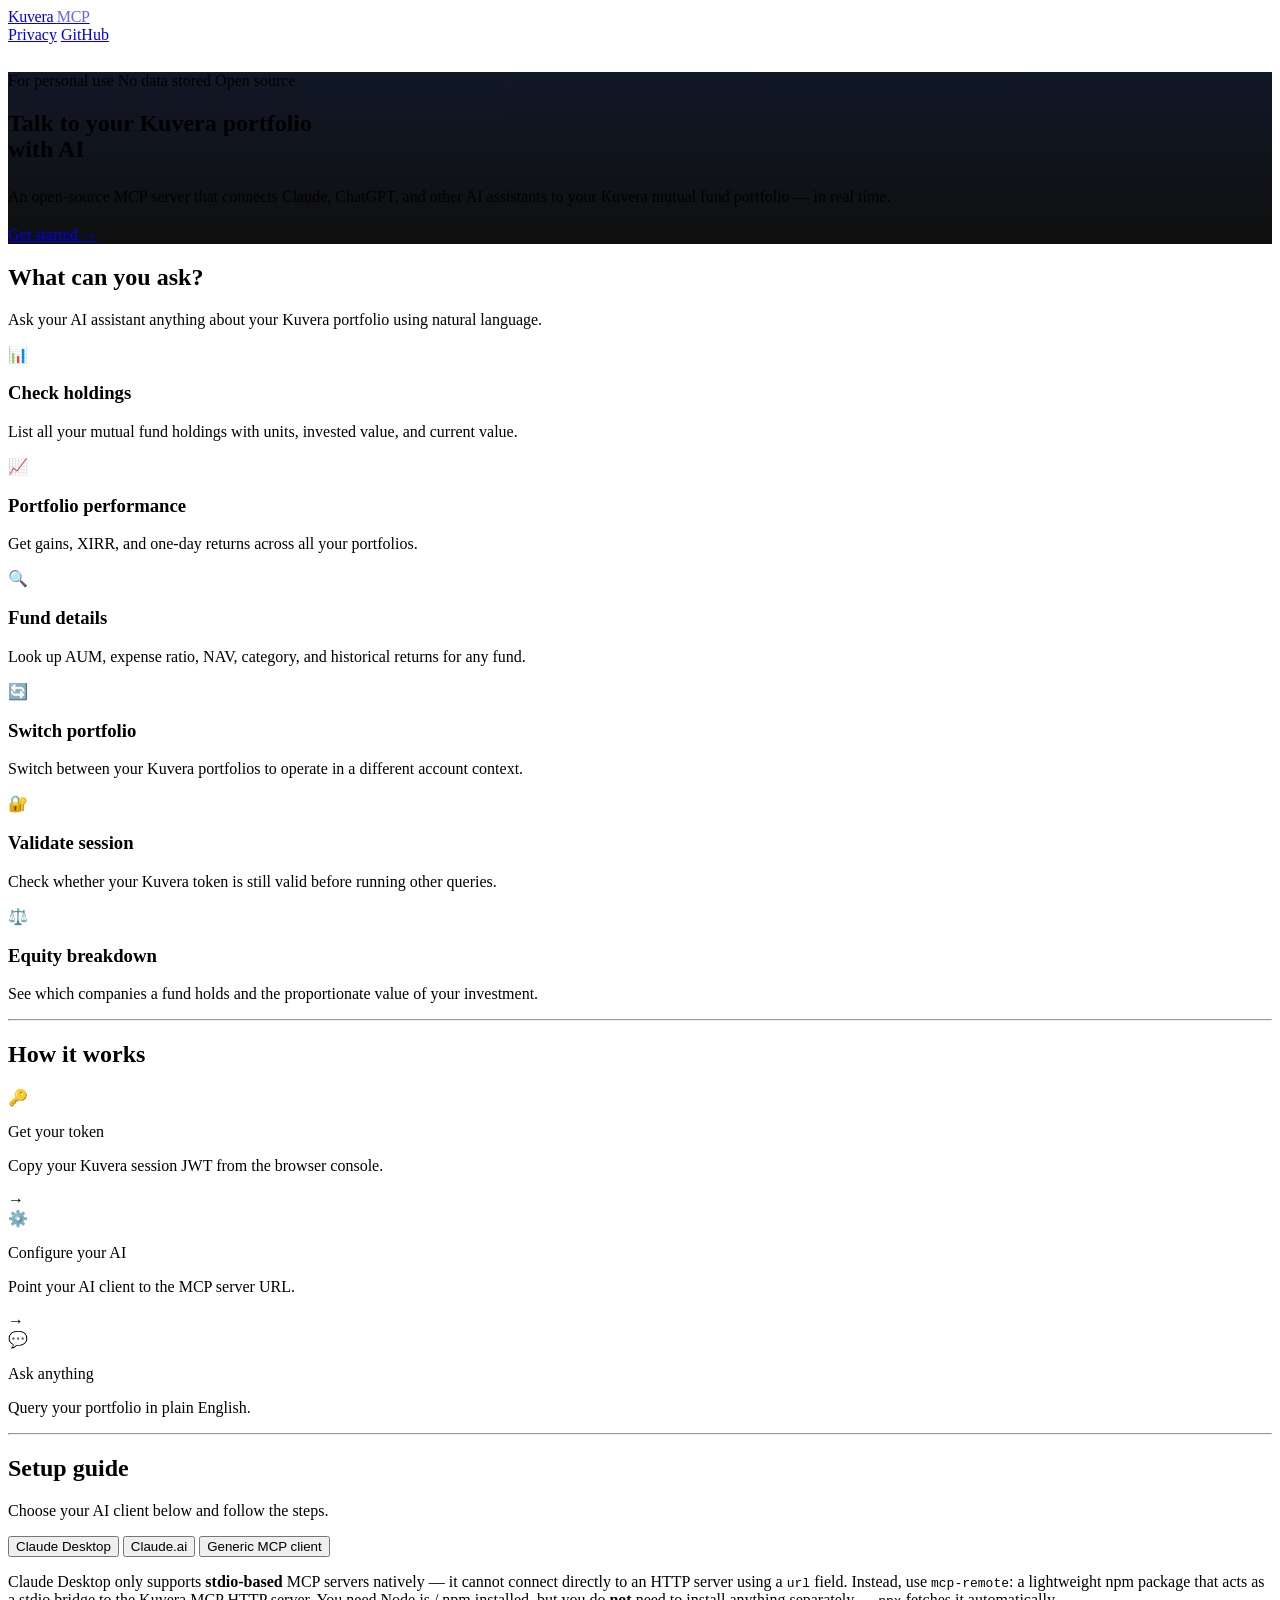
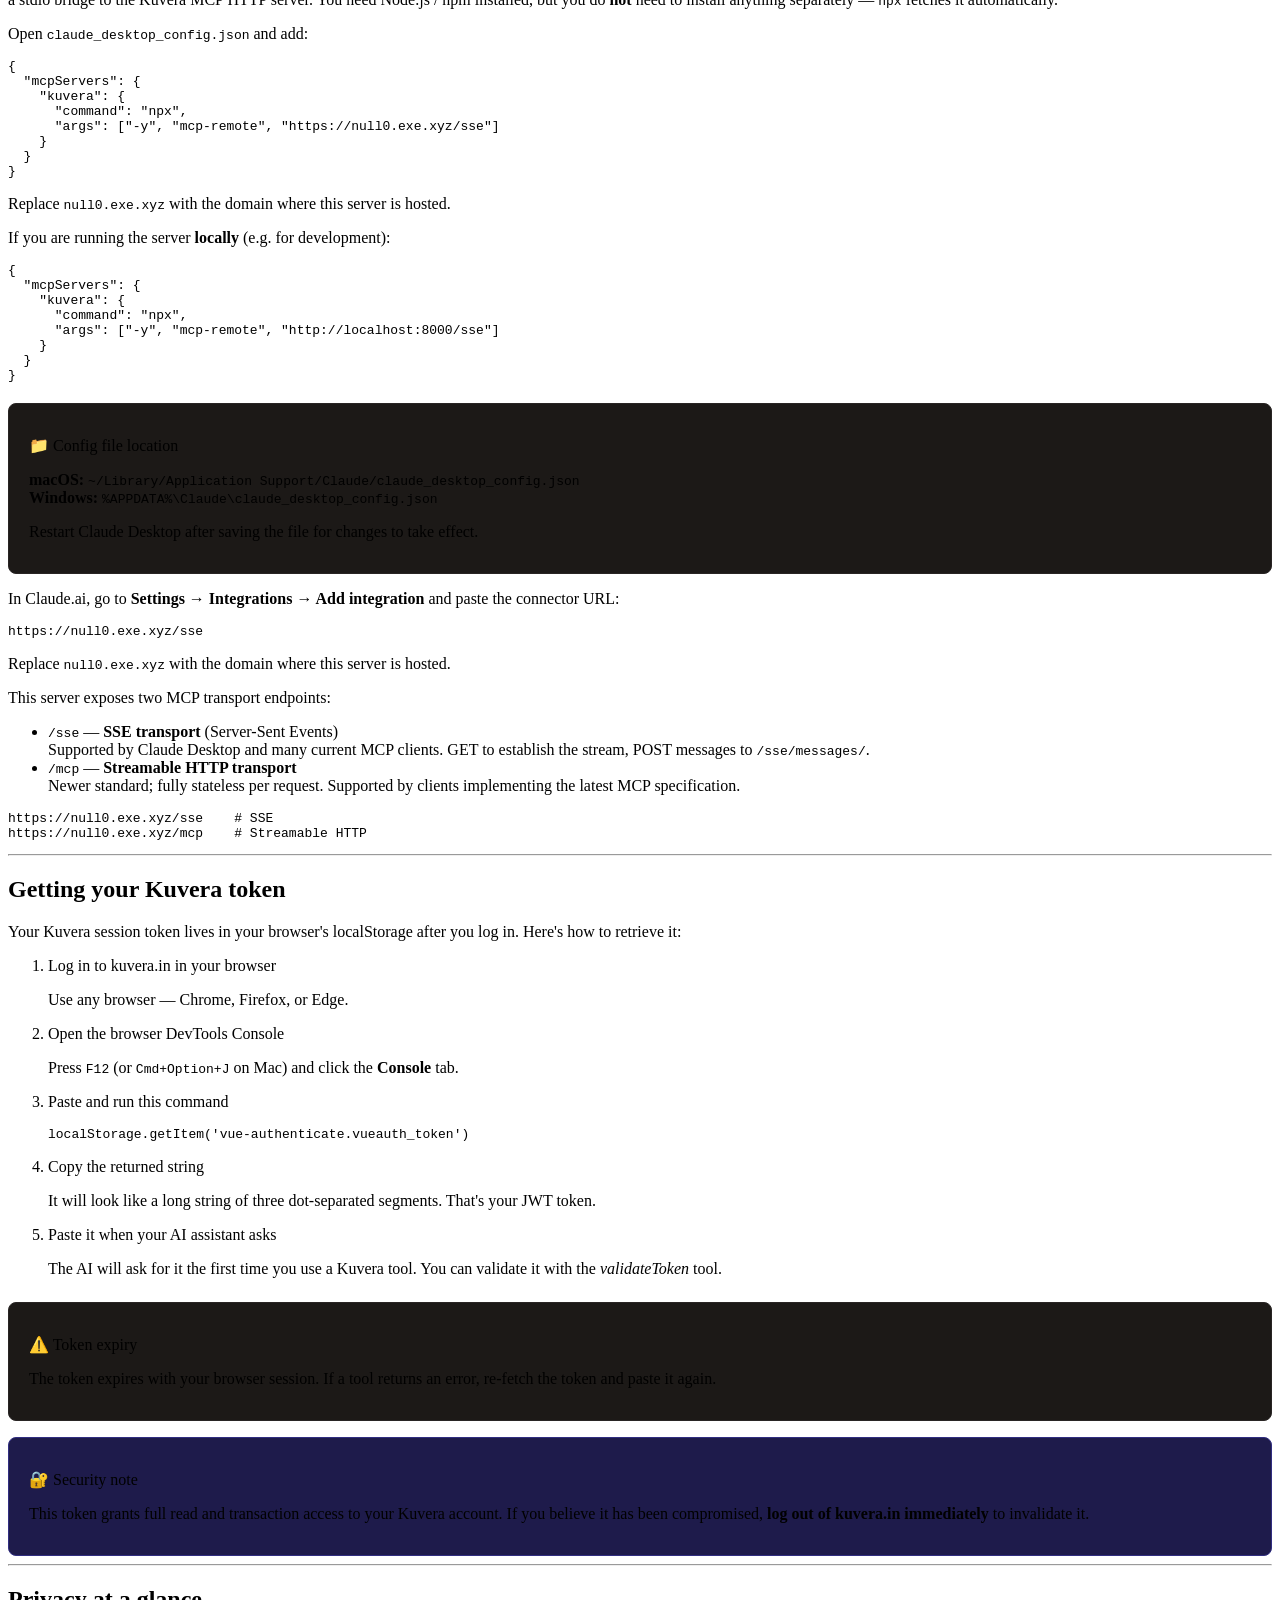
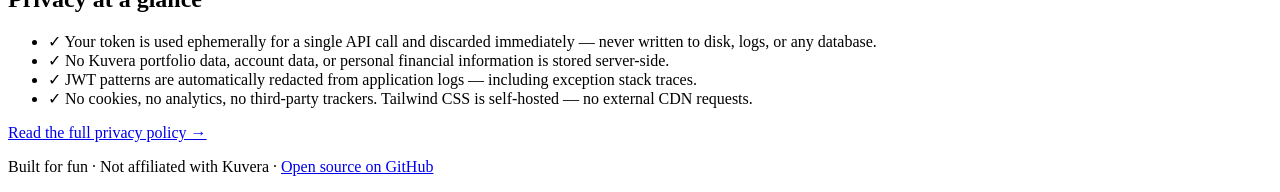
==== static/index.html @ f55a0477 "updated the placeholder github and domain" ====
<!DOCTYPE html>
<html lang="en">
<head>
  <meta charset="UTF-8" />
  <meta name="viewport" content="width=device-width, initial-scale=1.0" />
  <meta name="description" content="An open-source MCP server that connects Claude, ChatGPT, and other AI assistants to your Kuvera mutual fund portfolio in real time." />
  <title>Kuvera MCP — Talk to your portfolio with AI</title>
  <link rel="stylesheet" href="/assets/tailwind.min.css" />
  <link rel="stylesheet" href="/assets/style.css" />
</head>
<body>

<!-- =====================================================================
     Navigation
====================================================================== -->
<nav class="fixed top-0 left-0 right-0 z-50 border-b border-gray-800">
  <div class="max-w-7xl mx-auto px-4 sm:px-6 lg:px-8">
    <div class="flex items-center justify-between" style="height:4rem">
      <a href="/" class="font-bold text-xl text-white" style="letter-spacing:-0.02em">
        Kuvera <span style="color:#6366f1">MCP</span>
      </a>
      <div class="flex items-center space-x-6">
        <a href="/privacy" class="text-sm text-gray-400 hover:text-white transition-colors">Privacy</a>
        <a href="https://github.com/mayanks/null0" target="_blank" rel="noopener noreferrer"
           class="text-sm text-gray-400 hover:text-white transition-colors">GitHub</a>
      </div>
    </div>
  </div>
</nav>

<!-- =====================================================================
     Hero
====================================================================== -->
<section class="pt-20 pb-16 md:pt-28 md:pb-24" style="background:linear-gradient(180deg,#111827 0%,#0f0f0f 100%)">
  <div class="max-w-4xl mx-auto px-4 sm:px-6 lg:px-8 text-center">
    <div class="mb-6 flex flex-wrap justify-center gap-2">
      <span class="badge">For personal use</span>
      <span class="badge">No data stored</span>
      <span class="badge">Open source</span>
    </div>
    <h1 class="text-4xl md:text-5xl lg:text-6xl font-bold text-white mb-6" style="line-height:1.1">
      Talk to your Kuvera portfolio<br />with AI
    </h1>
    <p class="text-lg md:text-xl text-gray-400 mb-10 max-w-2xl mx-auto" style="line-height:1.7">
      An open-source MCP server that connects Claude, ChatGPT, and other AI assistants
      to your Kuvera mutual fund portfolio — in real time.
    </p>
    <a href="#setup" class="btn-primary">Get started →</a>
  </div>
</section>

<!-- =====================================================================
     What can you ask?
====================================================================== -->
<section id="tools" class="py-16 md:py-20">
  <div class="max-w-7xl mx-auto px-4 sm:px-6 lg:px-8">
    <h2 class="text-2xl md:text-3xl font-bold text-white text-center mb-4">What can you ask?</h2>
    <p class="text-gray-400 text-center mb-12 max-w-xl mx-auto">Ask your AI assistant anything about your Kuvera portfolio using natural language.</p>
    <div class="grid grid-cols-1 sm:grid-cols-2 lg:grid-cols-3 gap-6">

      <div class="card">
        <div class="text-3xl mb-3">📊</div>
        <h3 class="font-semibold text-white mb-2">Check holdings</h3>
        <p class="text-gray-400 text-sm">List all your mutual fund holdings with units, invested value, and current value.</p>
      </div>

      <div class="card">
        <div class="text-3xl mb-3">📈</div>
        <h3 class="font-semibold text-white mb-2">Portfolio performance</h3>
        <p class="text-gray-400 text-sm">Get gains, XIRR, and one-day returns across all your portfolios.</p>
      </div>

      <div class="card">
        <div class="text-3xl mb-3">🔍</div>
        <h3 class="font-semibold text-white mb-2">Fund details</h3>
        <p class="text-gray-400 text-sm">Look up AUM, expense ratio, NAV, category, and historical returns for any fund.</p>
      </div>

      <div class="card">
        <div class="text-3xl mb-3">🔄</div>
        <h3 class="font-semibold text-white mb-2">Switch portfolio</h3>
        <p class="text-gray-400 text-sm">Switch between your Kuvera portfolios to operate in a different account context.</p>
      </div>

      <div class="card">
        <div class="text-3xl mb-3">🔐</div>
        <h3 class="font-semibold text-white mb-2">Validate session</h3>
        <p class="text-gray-400 text-sm">Check whether your Kuvera token is still valid before running other queries.</p>
      </div>

      <div class="card">
        <div class="text-3xl mb-3">⚖️</div>
        <h3 class="font-semibold text-white mb-2">Equity breakdown</h3>
        <p class="text-gray-400 text-sm">See which companies a fund holds and the proportionate value of your investment.</p>
      </div>

    </div>
  </div>
</section>

<hr class="section-divider max-w-7xl mx-auto" />

<!-- =====================================================================
     How it works
====================================================================== -->
<section id="how-it-works" class="py-16 md:py-20">
  <div class="max-w-5xl mx-auto px-4 sm:px-6 lg:px-8">
    <h2 class="text-2xl md:text-3xl font-bold text-white text-center mb-12">How it works</h2>
    <div class="flex flex-col md:flex-row items-start md:items-center gap-4 md:gap-0">

      <div class="how-step">
        <div class="how-step-icon">🔑</div>
        <p class="font-semibold text-white mb-1">Get your token</p>
        <p class="text-gray-400 text-sm">Copy your Kuvera session JWT from the browser console.</p>
      </div>

      <div class="how-arrow hidden md:block">→</div>

      <div class="how-step">
        <div class="how-step-icon">⚙️</div>
        <p class="font-semibold text-white mb-1">Configure your AI</p>
        <p class="text-gray-400 text-sm">Point your AI client to the MCP server URL.</p>
      </div>

      <div class="how-arrow hidden md:block">→</div>

      <div class="how-step">
        <div class="how-step-icon">💬</div>
        <p class="font-semibold text-white mb-1">Ask anything</p>
        <p class="text-gray-400 text-sm">Query your portfolio in plain English.</p>
      </div>

    </div>
  </div>
</section>

<hr class="section-divider max-w-7xl mx-auto" />

<!-- =====================================================================
     Setup guide (tabbed)
====================================================================== -->
<section id="setup" class="py-16 md:py-20">
  <div class="max-w-3xl mx-auto px-4 sm:px-6 lg:px-8">
    <h2 class="text-2xl md:text-3xl font-bold text-white mb-4">Setup guide</h2>
    <p class="text-gray-400 mb-8">Choose your AI client below and follow the steps.</p>

    <!-- Tab buttons -->
    <div class="flex gap-1 flex-wrap" role="tablist" id="setup-tabs">
      <button class="tab-btn active" role="tab" aria-selected="true" data-tab="claude-desktop" onclick="switchTab(this,'claude-desktop')">Claude Desktop</button>
      <button class="tab-btn" role="tab" aria-selected="false" data-tab="claude-ai" onclick="switchTab(this,'claude-ai')">Claude.ai</button>
      <button class="tab-btn" role="tab" aria-selected="false" data-tab="generic" onclick="switchTab(this,'generic')">Generic MCP client</button>
    </div>

    <!-- Tab panels -->
    <div class="tab-panel-wrapper">

      <!-- Claude Desktop -->
      <div id="tab-claude-desktop" class="tab-content active">
        <p class="text-gray-300 mb-4">
          Claude Desktop only supports <strong>stdio-based</strong> MCP servers natively — it cannot connect directly to an HTTP server using a <code>url</code> field.
          Instead, use <code>mcp-remote</code>: a lightweight npm package that acts as a stdio bridge to the Kuvera MCP HTTP server.
          You need Node.js / npm installed, but you do <strong>not</strong> need to install anything separately — <code>npx</code> fetches it automatically.
        </p>

        <p class="text-gray-400 text-sm mb-2">Open <code>claude_desktop_config.json</code> and add:</p>
        <pre>{
  "mcpServers": {
    "kuvera": {
      "command": "npx",
      "args": ["-y", "mcp-remote", "https://null0.exe.xyz/sse"]
    }
  }
}</pre>
        <p class="text-gray-400 text-sm mt-3">Replace <code>null0.exe.xyz</code> with the domain where this server is hosted.</p>

        <p class="text-gray-400 text-sm mt-5 mb-2">If you are running the server <strong>locally</strong> (e.g. for development):</p>
        <pre>{
  "mcpServers": {
    "kuvera": {
      "command": "npx",
      "args": ["-y", "mcp-remote", "http://localhost:8000/sse"]
    }
  }
}</pre>

        <div style="background:#1c1917;border:1px solid #292524;border-radius:0.5rem;padding:1rem 1.25rem;margin-top:1.25rem">
          <p class="text-yellow-400 font-semibold text-sm mb-1">📁 Config file location</p>
          <p class="text-gray-400 text-sm">
            <strong class="text-gray-300">macOS:</strong> <code>~/Library/Application Support/Claude/claude_desktop_config.json</code><br />
            <strong class="text-gray-300">Windows:</strong> <code>%APPDATA%\Claude\claude_desktop_config.json</code>
          </p>
          <p class="text-gray-400 text-sm mt-2">Restart Claude Desktop after saving the file for changes to take effect.</p>
        </div>
      </div>

      <!-- Claude.ai -->
      <div id="tab-claude-ai" class="tab-content">
        <p class="text-gray-300 mb-4">In Claude.ai, go to <strong>Settings → Integrations → Add integration</strong> and paste the connector URL:</p>
        <pre>https://null0.exe.xyz/sse</pre>
        <p class="text-gray-400 text-sm mt-4">Replace <code>null0.exe.xyz</code> with the domain where this server is hosted.</p>
      </div>

      <!-- Generic -->
      <div id="tab-generic" class="tab-content">
        <p class="text-gray-300 mb-4">This server exposes two MCP transport endpoints:</p>
        <ul class="space-y-3 text-gray-300">
          <li>
            <code>/sse</code> — <strong>SSE transport</strong> (Server-Sent Events)<br />
            <span class="text-gray-400 text-sm">Supported by Claude Desktop and many current MCP clients. GET to establish the stream, POST messages to <code>/sse/messages/</code>.</span>
          </li>
          <li>
            <code>/mcp</code> — <strong>Streamable HTTP transport</strong><br />
            <span class="text-gray-400 text-sm">Newer standard; fully stateless per request. Supported by clients implementing the latest MCP specification.</span>
          </li>
        </ul>
        <pre class="mt-4">https://null0.exe.xyz/sse    # SSE
https://null0.exe.xyz/mcp    # Streamable HTTP</pre>
      </div>

    </div><!-- end tab-panel-wrapper -->
  </div>
</section>

<hr class="section-divider max-w-7xl mx-auto" />

<!-- =====================================================================
     Getting your Kuvera token
====================================================================== -->
<section id="token" class="py-16 md:py-20">
  <div class="max-w-3xl mx-auto px-4 sm:px-6 lg:px-8">
    <h2 class="text-2xl md:text-3xl font-bold text-white mb-4">Getting your Kuvera token</h2>
    <p class="text-gray-400 mb-8">Your Kuvera session token lives in your browser's localStorage after you log in. Here's how to retrieve it:</p>

    <ol class="steps-list">
      <li>
        <div>
          <p class="text-gray-200 font-medium">Log in to kuvera.in in your browser</p>
          <p class="text-gray-400 text-sm mt-1">Use any browser — Chrome, Firefox, or Edge.</p>
        </div>
      </li>
      <li>
        <div>
          <p class="text-gray-200 font-medium">Open the browser DevTools Console</p>
          <p class="text-gray-400 text-sm mt-1">Press <code>F12</code> (or <code>Cmd+Option+J</code> on Mac) and click the <strong>Console</strong> tab.</p>
        </div>
      </li>
      <li>
        <div>
          <p class="text-gray-200 font-medium">Paste and run this command</p>
          <pre class="mt-2">localStorage.getItem('vue-authenticate.vueauth_token')</pre>
        </div>
      </li>
      <li>
        <div>
          <p class="text-gray-200 font-medium">Copy the returned string</p>
          <p class="text-gray-400 text-sm mt-1">It will look like a long string of three dot-separated segments. That's your JWT token.</p>
        </div>
      </li>
      <li>
        <div>
          <p class="text-gray-200 font-medium">Paste it when your AI assistant asks</p>
          <p class="text-gray-400 text-sm mt-1">The AI will ask for it the first time you use a Kuvera tool. You can validate it with the <em>validateToken</em> tool.</p>
        </div>
      </li>
    </ol>

    <div style="background:#1c1917;border:1px solid #292524;border-radius:0.5rem;padding:1rem 1.25rem;margin-top:1.5rem">
      <p class="text-yellow-400 font-semibold text-sm mb-1">⚠️ Token expiry</p>
      <p class="text-gray-400 text-sm">The token expires with your browser session. If a tool returns an error, re-fetch the token and paste it again.</p>
    </div>

    <div style="background:#1e1b4b;border:1px solid #312e81;border-radius:0.5rem;padding:1rem 1.25rem;margin-top:1rem">
      <p class="text-indigo-300 font-semibold text-sm mb-1">🔐 Security note</p>
      <p class="text-gray-400 text-sm">This token grants full read and transaction access to your Kuvera account. If you believe it has been compromised, <strong class="text-gray-300">log out of kuvera.in immediately</strong> to invalidate it.</p>
    </div>
  </div>
</section>

<hr class="section-divider max-w-7xl mx-auto" />

<!-- =====================================================================
     Privacy at a glance
====================================================================== -->
<section id="privacy" class="py-16 md:py-20">
  <div class="max-w-3xl mx-auto px-4 sm:px-6 lg:px-8">
    <h2 class="text-2xl md:text-3xl font-bold text-white mb-4">Privacy at a glance</h2>
    <ul class="space-y-4 mb-8">
      <li class="flex items-start gap-3">
        <span class="text-green-400 text-lg mt-0.5">✓</span>
        <span class="text-gray-300">Your token is used ephemerally for a single API call and discarded immediately — never written to disk, logs, or any database.</span>
      </li>
      <li class="flex items-start gap-3">
        <span class="text-green-400 text-lg mt-0.5">✓</span>
        <span class="text-gray-300">No Kuvera portfolio data, account data, or personal financial information is stored server-side.</span>
      </li>
      <li class="flex items-start gap-3">
        <span class="text-green-400 text-lg mt-0.5">✓</span>
        <span class="text-gray-300">JWT patterns are automatically redacted from application logs — including exception stack traces.</span>
      </li>
      <li class="flex items-start gap-3">
        <span class="text-green-400 text-lg mt-0.5">✓</span>
        <span class="text-gray-300">No cookies, no analytics, no third-party trackers. Tailwind CSS is self-hosted — no external CDN requests.</span>
      </li>
    </ul>
    <a href="/privacy" class="text-indigo-400 hover:text-indigo-300 transition-colors text-sm font-medium">Read the full privacy policy →</a>
  </div>
</section>

<!-- =====================================================================
     Footer
====================================================================== -->
<footer class="py-8">
  <div class="max-w-7xl mx-auto px-4 sm:px-6 lg:px-8 text-center text-sm">
    <p>Built for fun · Not affiliated with Kuvera · <a href="https://github.com/mayanks/null0" target="_blank" rel="noopener noreferrer" class="text-indigo-400 hover:text-indigo-300 transition-colors">Open source on GitHub</a></p>
  </div>
</footer>

<!-- =====================================================================
     Tab switching (vanilla JS — no external scripts)
====================================================================== -->
<script>
function switchTab(btn, tabId) {
  var tabs = document.querySelectorAll('#setup-tabs .tab-btn');
  tabs.forEach(function(t) {
    t.classList.remove('active');
    t.setAttribute('aria-selected', 'false');
  });
  btn.classList.add('active');
  btn.setAttribute('aria-selected', 'true');

  var panels = document.querySelectorAll('.tab-content');
  panels.forEach(function(p) { p.classList.remove('active'); });
  var target = document.getElementById('tab-' + tabId);
  if (target) target.classList.add('active');
}
</script>

</body>
</html>
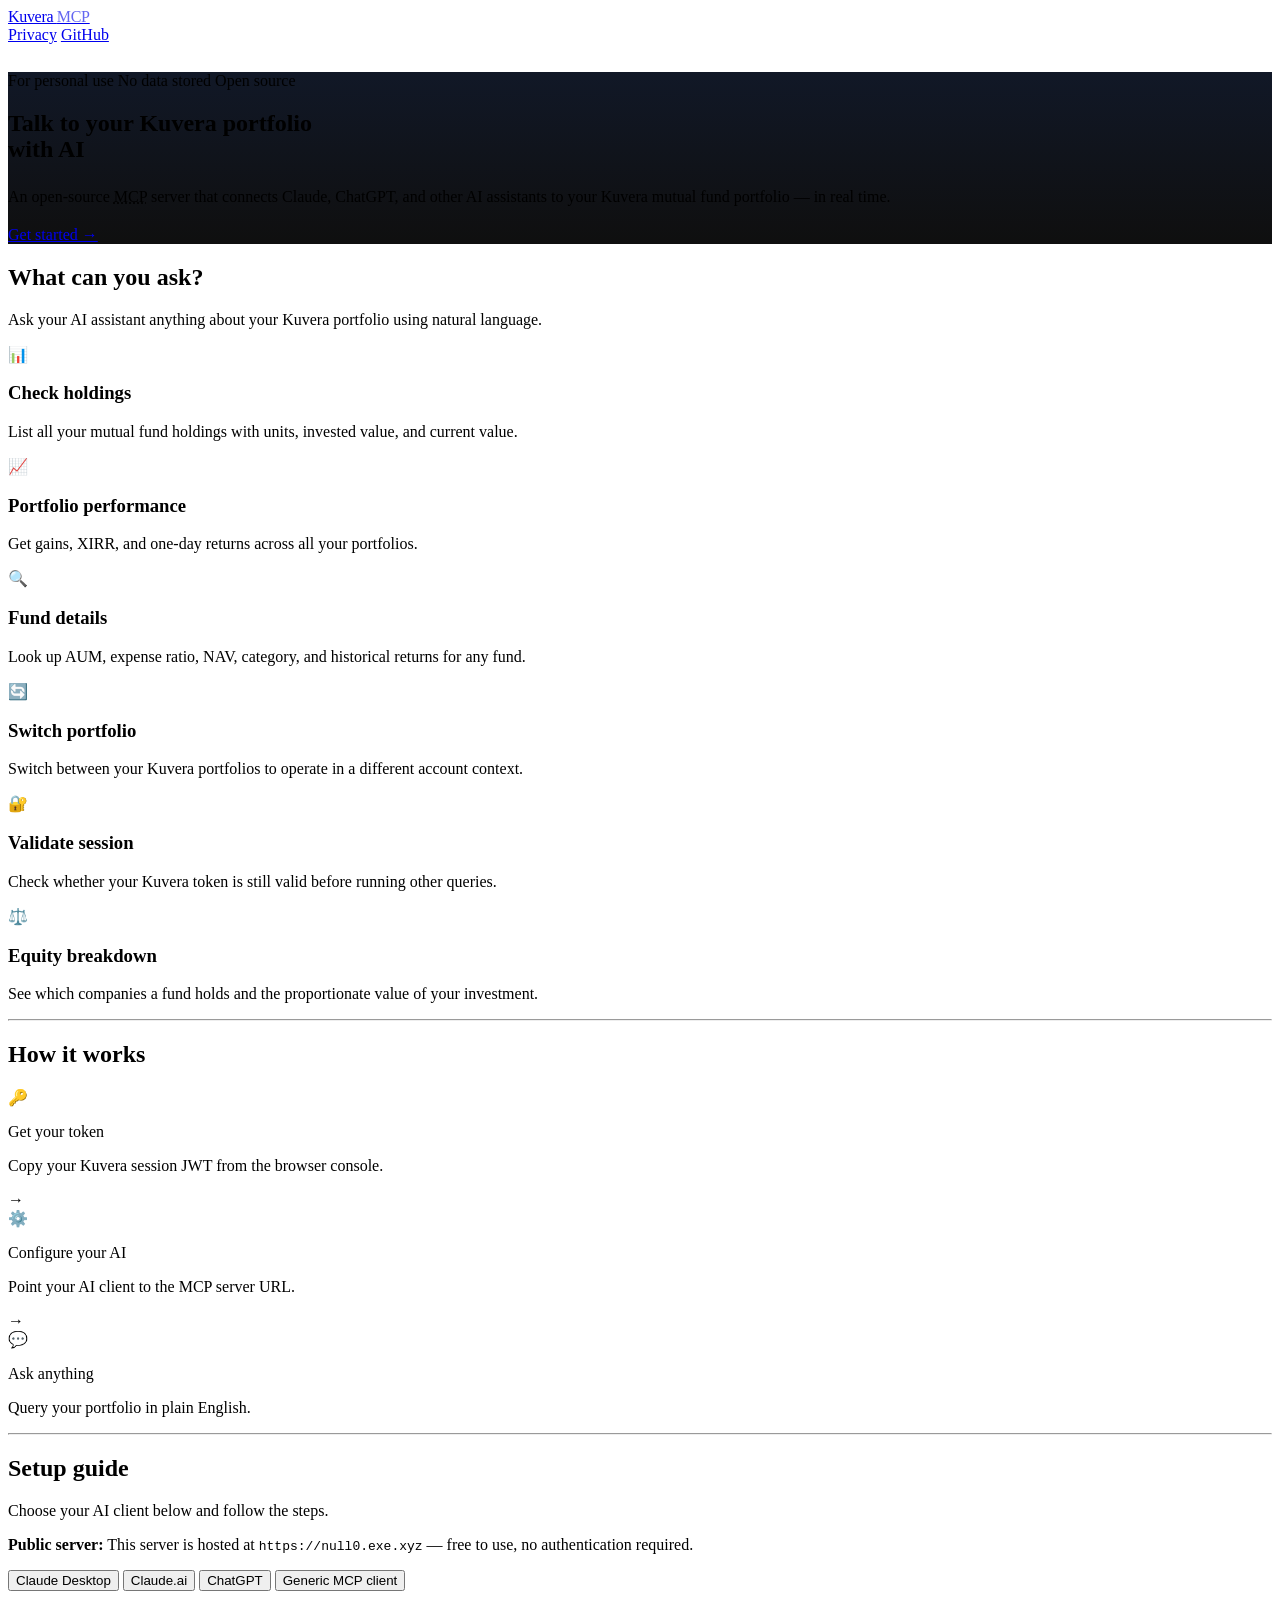
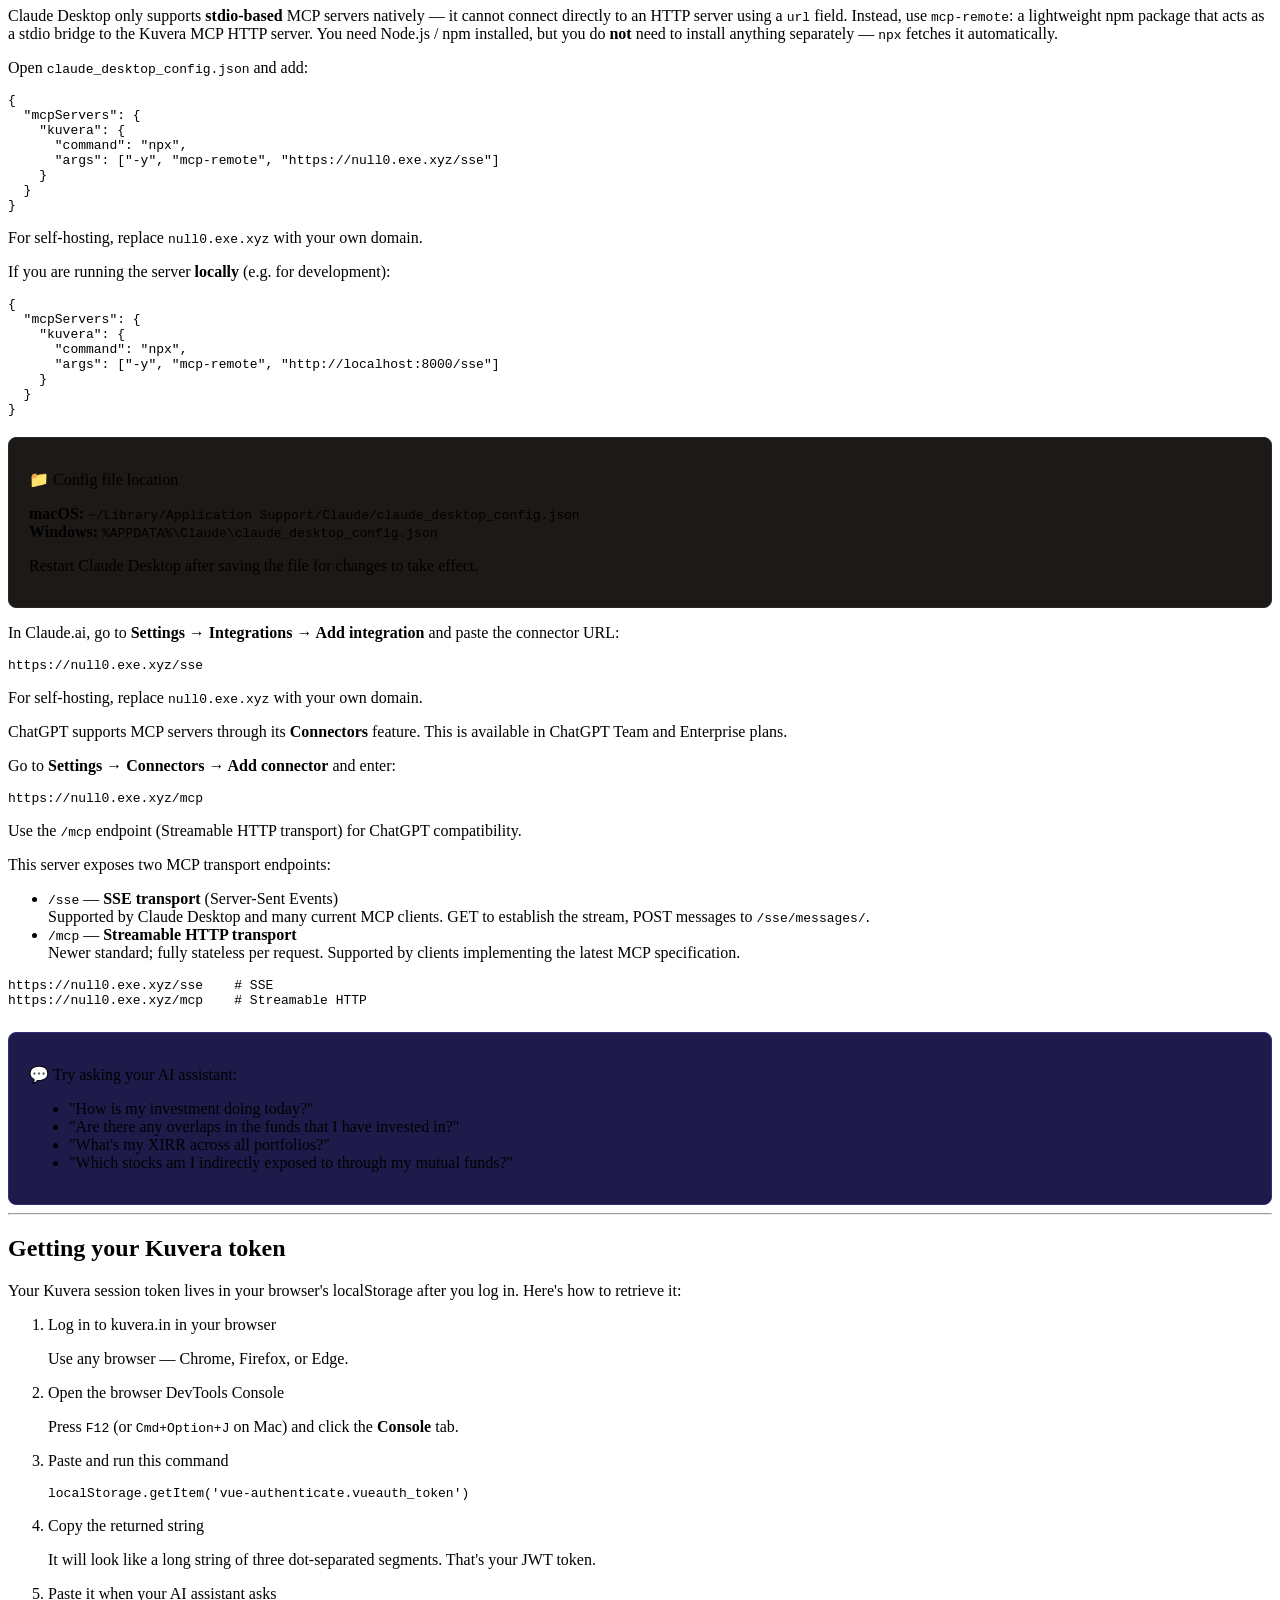
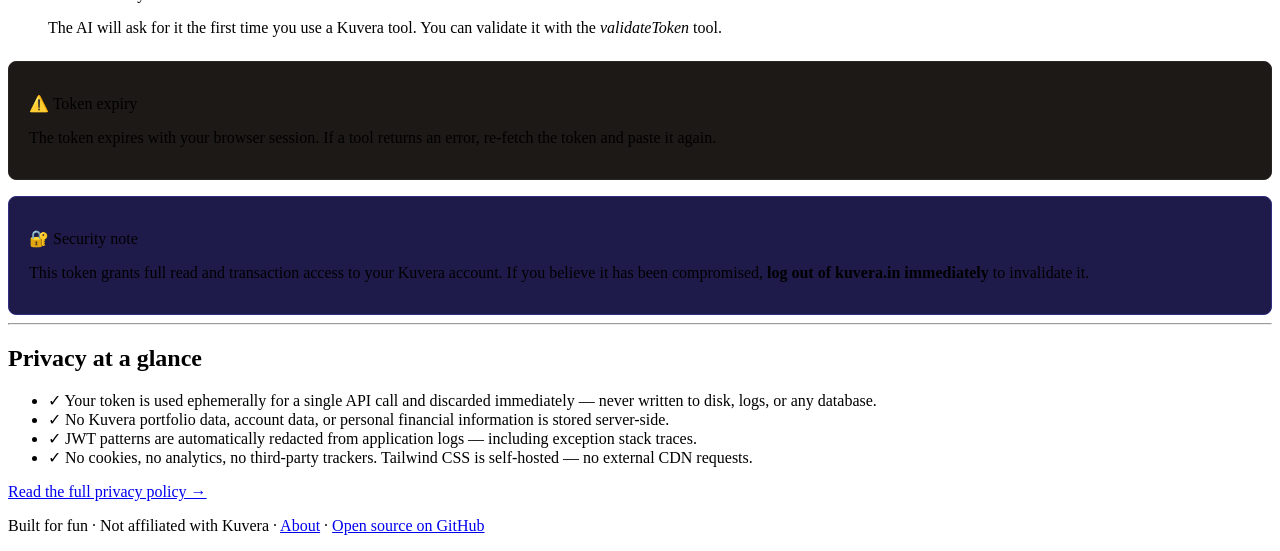
==== commit 595c2b7c: "Improve landing page UX and add About page - Add MCP explanation with tooltip in hero section - Add " ====
--- a/static/index.html
+++ b/static/index.html
@@ -31,7 +31,7 @@
 <!-- =====================================================================
      Hero
 ====================================================================== -->
-<section class="pt-20 pb-16 md:pt-28 md:pb-24" style="background:linear-gradient(180deg,#111827 0%,#0f0f0f 100%)">
+<section class="mt-16 pt-4 pb-16 md:pt-12 md:pb-24" style="background:linear-gradient(180deg,#111827 0%,#0f0f0f 100%)">
   <div class="max-w-4xl mx-auto px-4 sm:px-6 lg:px-8 text-center">
     <div class="mb-6 flex flex-wrap justify-center gap-2">
       <span class="badge">For personal use</span>
@@ -42,7 +42,7 @@
       Talk to your Kuvera portfolio<br />with AI
     </h1>
     <p class="text-lg md:text-xl text-gray-400 mb-10 max-w-2xl mx-auto" style="line-height:1.7">
-      An open-source MCP server that connects Claude, ChatGPT, and other AI assistants
+      An open-source <abbr title="Model Context Protocol — a standard way for AI assistants to connect to external tools and data sources" class="cursor-help border-b border-dotted border-gray-500">MCP</abbr> server that connects Claude, ChatGPT, and other AI assistants
       to your Kuvera mutual fund portfolio — in real time.
     </p>
     <a href="#setup" class="btn-primary">Get started →</a>
@@ -144,11 +144,16 @@
     <h2 class="text-2xl md:text-3xl font-bold text-white mb-4">Setup guide</h2>
     <p class="text-gray-400 mb-8">Choose your AI client below and follow the steps.</p>
 
+    <p class="text-gray-400 text-sm mb-6">
+      <strong class="text-gray-300">Public server:</strong> This server is hosted at <code>https://null0.exe.xyz</code> — free to use, no authentication required.
+    </p>
+
     <!-- Tab buttons -->
     <div class="flex gap-1 flex-wrap" role="tablist" id="setup-tabs">
-      <button class="tab-btn active" role="tab" aria-selected="true" data-tab="claude-desktop" onclick="switchTab(this,'claude-desktop')">Claude Desktop</button>
-      <button class="tab-btn" role="tab" aria-selected="false" data-tab="claude-ai" onclick="switchTab(this,'claude-ai')">Claude.ai</button>
-      <button class="tab-btn" role="tab" aria-selected="false" data-tab="generic" onclick="switchTab(this,'generic')">Generic MCP client</button>
+      <button class="tab-btn active" role="tab" aria-selected="true" data-tab="claude-desktop">Claude Desktop</button>
+      <button class="tab-btn" role="tab" aria-selected="false" data-tab="claude-ai">Claude.ai</button>
+      <button class="tab-btn" role="tab" aria-selected="false" data-tab="chatgpt">ChatGPT</button>
+      <button class="tab-btn" role="tab" aria-selected="false" data-tab="generic">Generic MCP client</button>
     </div>
 
     <!-- Tab panels -->
@@ -171,7 +176,7 @@
     }
   }
 }</pre>
-        <p class="text-gray-400 text-sm mt-3">Replace <code>null0.exe.xyz</code> with the domain where this server is hosted.</p>
+        <p class="text-gray-400 text-sm mt-3">For self-hosting, replace <code>null0.exe.xyz</code> with your own domain.</p>
 
         <p class="text-gray-400 text-sm mt-5 mb-2">If you are running the server <strong>locally</strong> (e.g. for development):</p>
         <pre>{
@@ -197,7 +202,17 @@
       <div id="tab-claude-ai" class="tab-content">
         <p class="text-gray-300 mb-4">In Claude.ai, go to <strong>Settings → Integrations → Add integration</strong> and paste the connector URL:</p>
         <pre>https://null0.exe.xyz/sse</pre>
-        <p class="text-gray-400 text-sm mt-4">Replace <code>null0.exe.xyz</code> with the domain where this server is hosted.</p>
+        <p class="text-gray-400 text-sm mt-4">For self-hosting, replace <code>null0.exe.xyz</code> with your own domain.</p>
+      </div>
+
+      <!-- ChatGPT -->
+      <div id="tab-chatgpt" class="tab-content">
+        <p class="text-gray-300 mb-4">
+          ChatGPT supports MCP servers through its <strong>Connectors</strong> feature. This is available in ChatGPT Team and Enterprise plans.
+        </p>
+        <p class="text-gray-300 mb-4">Go to <strong>Settings → Connectors → Add connector</strong> and enter:</p>
+        <pre>https://null0.exe.xyz/mcp</pre>
+        <p class="text-gray-400 text-sm mt-4">Use the <code>/mcp</code> endpoint (Streamable HTTP transport) for ChatGPT compatibility.</p>
       </div>
 
       <!-- Generic -->
@@ -218,6 +233,16 @@
       </div>
 
     </div><!-- end tab-panel-wrapper -->
+
+    <div style="background:#1e1b4b;border:1px solid #312e81;border-radius:0.5rem;padding:1rem 1.25rem;margin-top:1.5rem">
+      <p class="text-indigo-300 font-semibold text-sm mb-2">💬 Try asking your AI assistant:</p>
+      <ul class="text-gray-300 text-sm space-y-1">
+        <li>"How is my investment doing today?"</li>
+        <li>"Are there any overlaps in the funds that I have invested in?"</li>
+        <li>"What's my XIRR across all portfolios?"</li>
+        <li>"Which stocks am I indirectly exposed to through my mutual funds?"</li>
+      </ul>
+    </div>
   </div>
 </section>
 
@@ -311,29 +336,14 @@
 ====================================================================== -->
 <footer class="py-8">
   <div class="max-w-7xl mx-auto px-4 sm:px-6 lg:px-8 text-center text-sm">
-    <p>Built for fun · Not affiliated with Kuvera · <a href="https://github.com/mayanks/null0" target="_blank" rel="noopener noreferrer" class="text-indigo-400 hover:text-indigo-300 transition-colors">Open source on GitHub</a></p>
+    <p>Built for fun · Not affiliated with Kuvera · <a href="/about" class="text-indigo-400 hover:text-indigo-300 transition-colors">About</a> · <a href="https://github.com/mayanks/null0" target="_blank" rel="noopener noreferrer" class="text-indigo-400 hover:text-indigo-300 transition-colors">Open source on GitHub</a></p>
   </div>
 </footer>
 
 <!-- =====================================================================
      Tab switching (vanilla JS — no external scripts)
 ====================================================================== -->
-<script>
-function switchTab(btn, tabId) {
-  var tabs = document.querySelectorAll('#setup-tabs .tab-btn');
-  tabs.forEach(function(t) {
-    t.classList.remove('active');
-    t.setAttribute('aria-selected', 'false');
-  });
-  btn.classList.add('active');
-  btn.setAttribute('aria-selected', 'true');
-
-  var panels = document.querySelectorAll('.tab-content');
-  panels.forEach(function(p) { p.classList.remove('active'); });
-  var target = document.getElementById('tab-' + tabId);
-  if (target) target.classList.add('active');
-}
-</script>
+<script src="/assets/app.js"></script>
 
 </body>
 </html>
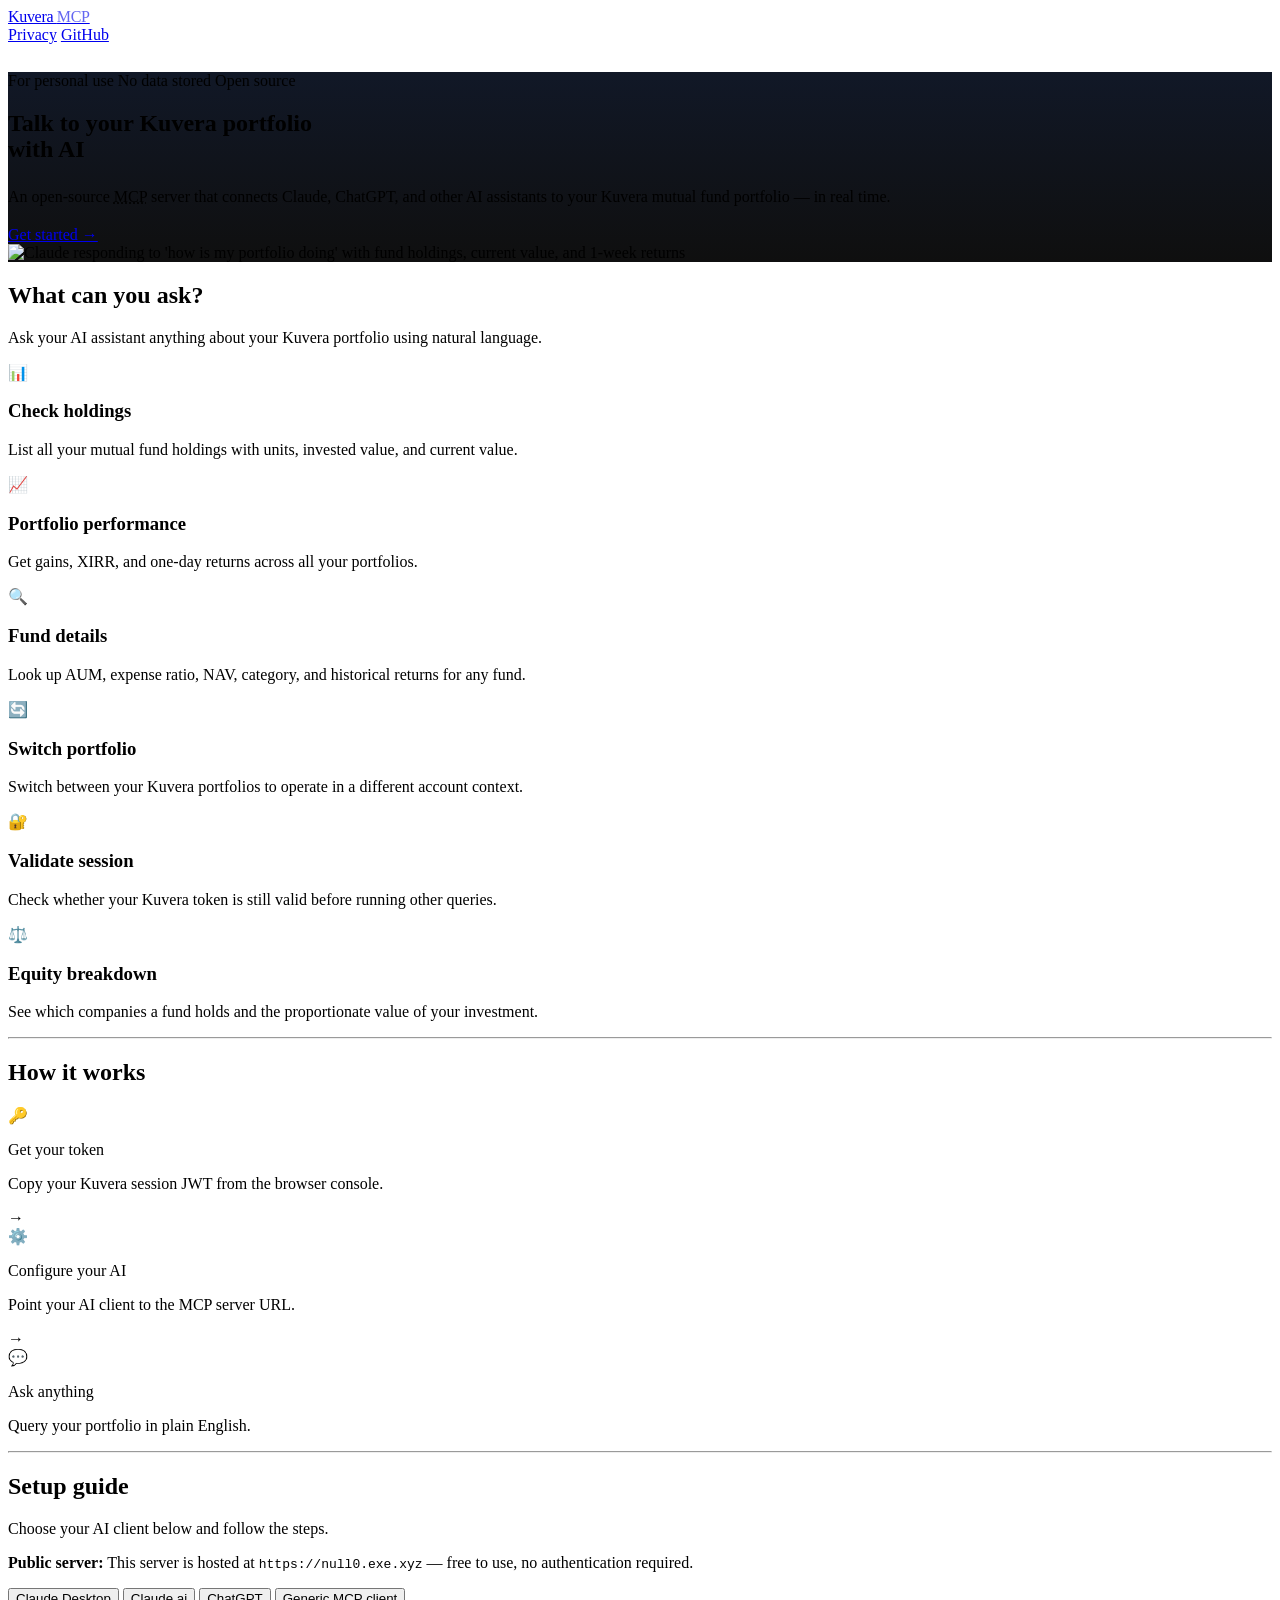
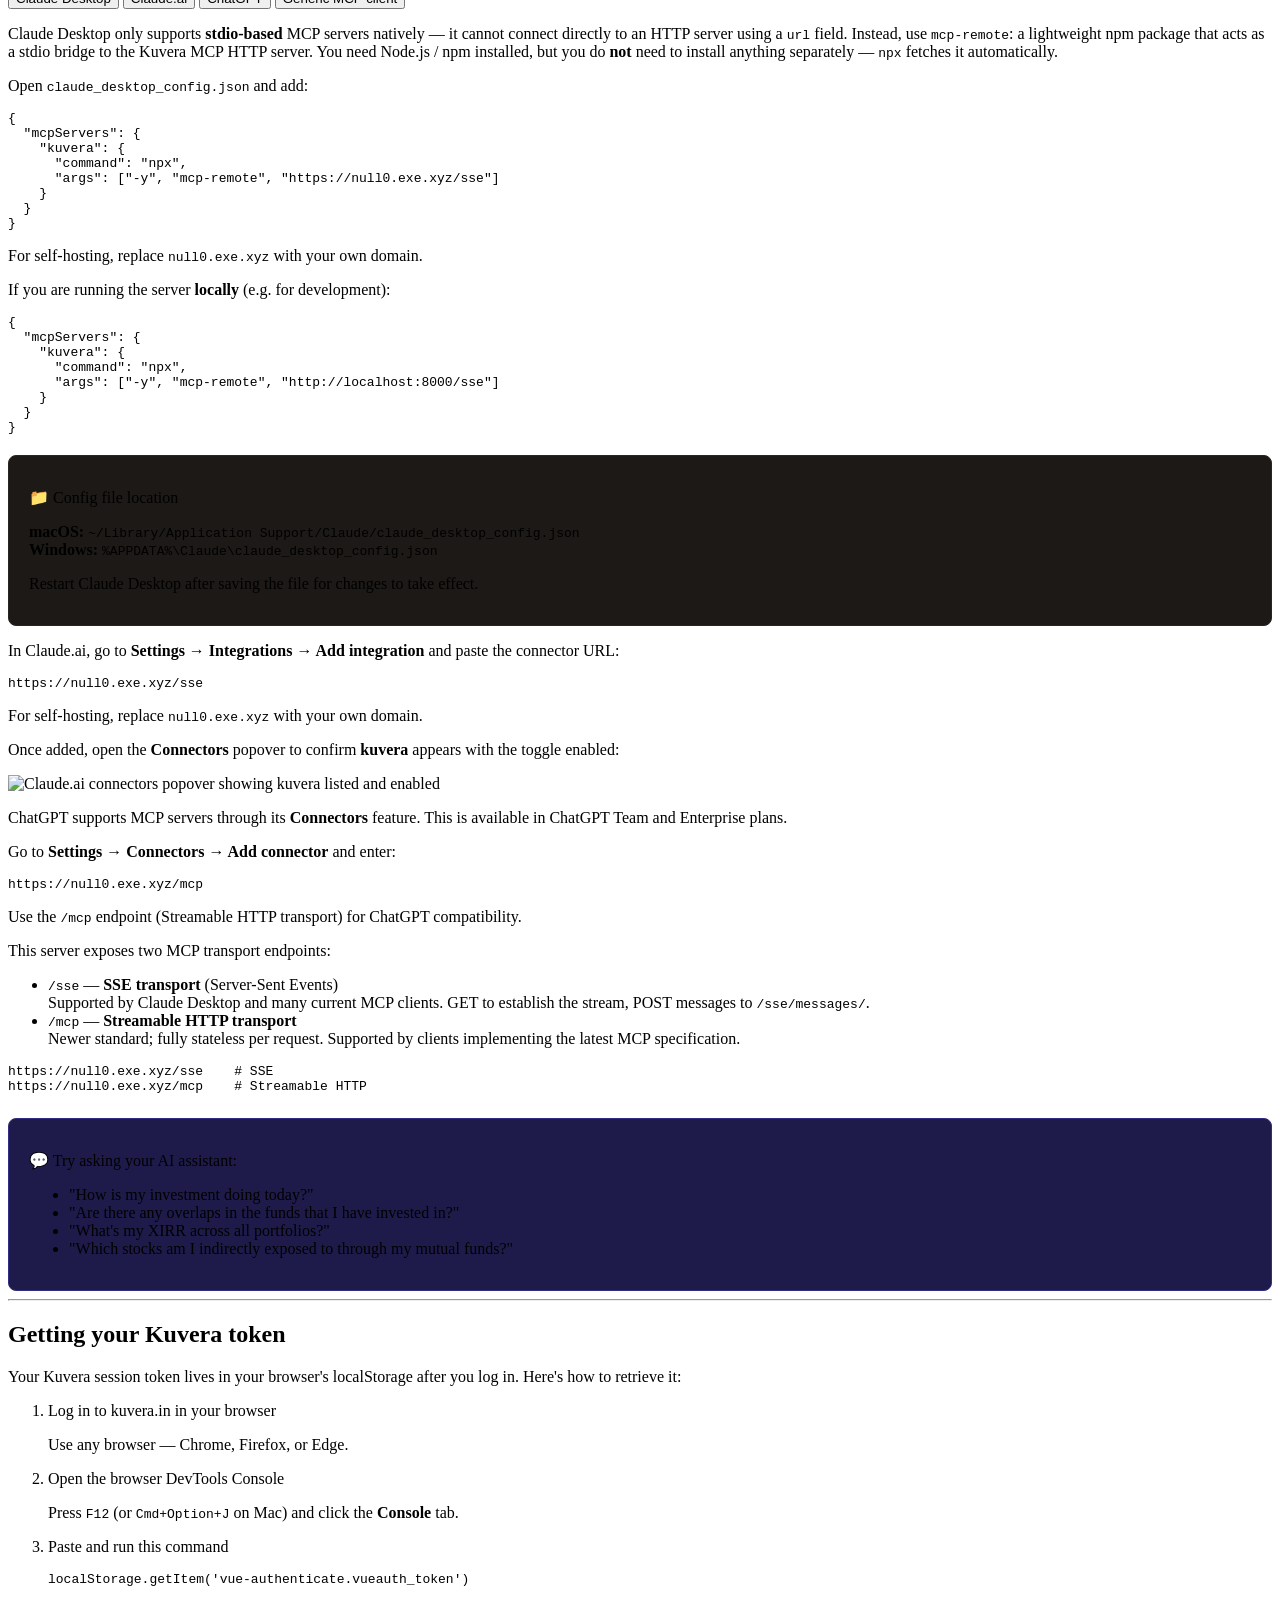
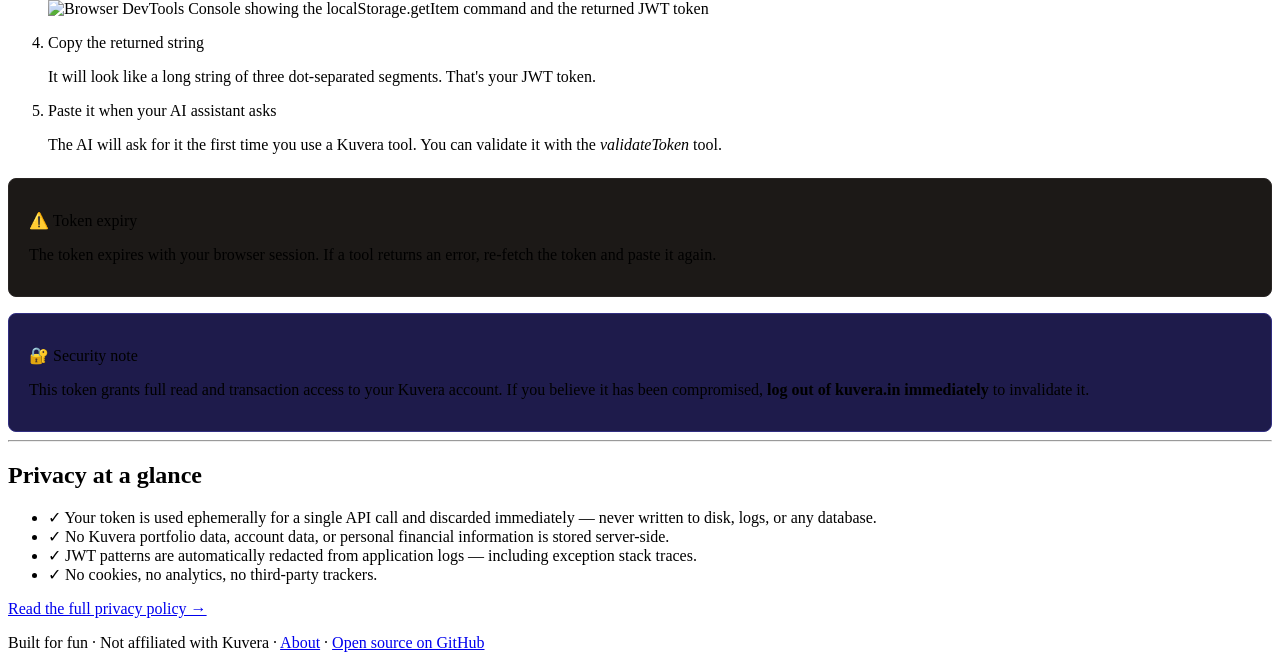
==== commit 017f01f8: "added screenshot of how to use mcp" ====
--- a/static/index.html
+++ b/static/index.html
@@ -46,6 +46,14 @@
       to your Kuvera mutual fund portfolio — in real time.
     </p>
     <a href="#setup" class="btn-primary">Get started →</a>
+
+    <div class="mt-12 mx-auto" style="max-width:680px">
+      <img
+        src="/assets/images/null-chatgpt-session.png"
+        alt="Claude responding to 'how is my portfolio doing' with fund holdings, current value, and 1-week returns"
+        class="screenshot-hero"
+      />
+    </div>
   </div>
 </section>
 
@@ -203,6 +211,12 @@
         <p class="text-gray-300 mb-4">In Claude.ai, go to <strong>Settings → Integrations → Add integration</strong> and paste the connector URL:</p>
         <pre>https://null0.exe.xyz/sse</pre>
         <p class="text-gray-400 text-sm mt-4">For self-hosting, replace <code>null0.exe.xyz</code> with your own domain.</p>
+        <p class="text-gray-400 text-sm mt-5 mb-2">Once added, open the <strong>Connectors</strong> popover to confirm <strong>kuvera</strong> appears with the toggle enabled:</p>
+        <img
+          src="/assets/images/null-chatgpt.png"
+          alt="Claude.ai connectors popover showing kuvera listed and enabled"
+          class="screenshot-inline"
+        />
       </div>
 
       <!-- ChatGPT -->
@@ -273,6 +287,11 @@
         <div>
           <p class="text-gray-200 font-medium">Paste and run this command</p>
           <pre class="mt-2">localStorage.getItem('vue-authenticate.vueauth_token')</pre>
+          <img
+            src="/assets/images/null-vueauth-token.png"
+            alt="Browser DevTools Console showing the localStorage.getItem command and the returned JWT token"
+            class="screenshot-inline mt-3"
+          />
         </div>
       </li>
       <li>
@@ -322,10 +341,10 @@
         <span class="text-green-400 text-lg mt-0.5">✓</span>
         <span class="text-gray-300">JWT patterns are automatically redacted from application logs — including exception stack traces.</span>
       </li>
-      <li class="flex items-start gap-3">
-        <span class="text-green-400 text-lg mt-0.5">✓</span>
-        <span class="text-gray-300">No cookies, no analytics, no third-party trackers. Tailwind CSS is self-hosted — no external CDN requests.</span>
-      </li>
+        <li class="flex items-start gap-3">
+          <span class="text-green-400 text-lg mt-0.5">✓</span>
+          <span class="text-gray-300">No cookies, no analytics, no third-party trackers.</span>
+        </li>
     </ul>
     <a href="/privacy" class="text-indigo-400 hover:text-indigo-300 transition-colors text-sm font-medium">Read the full privacy policy →</a>
   </div>
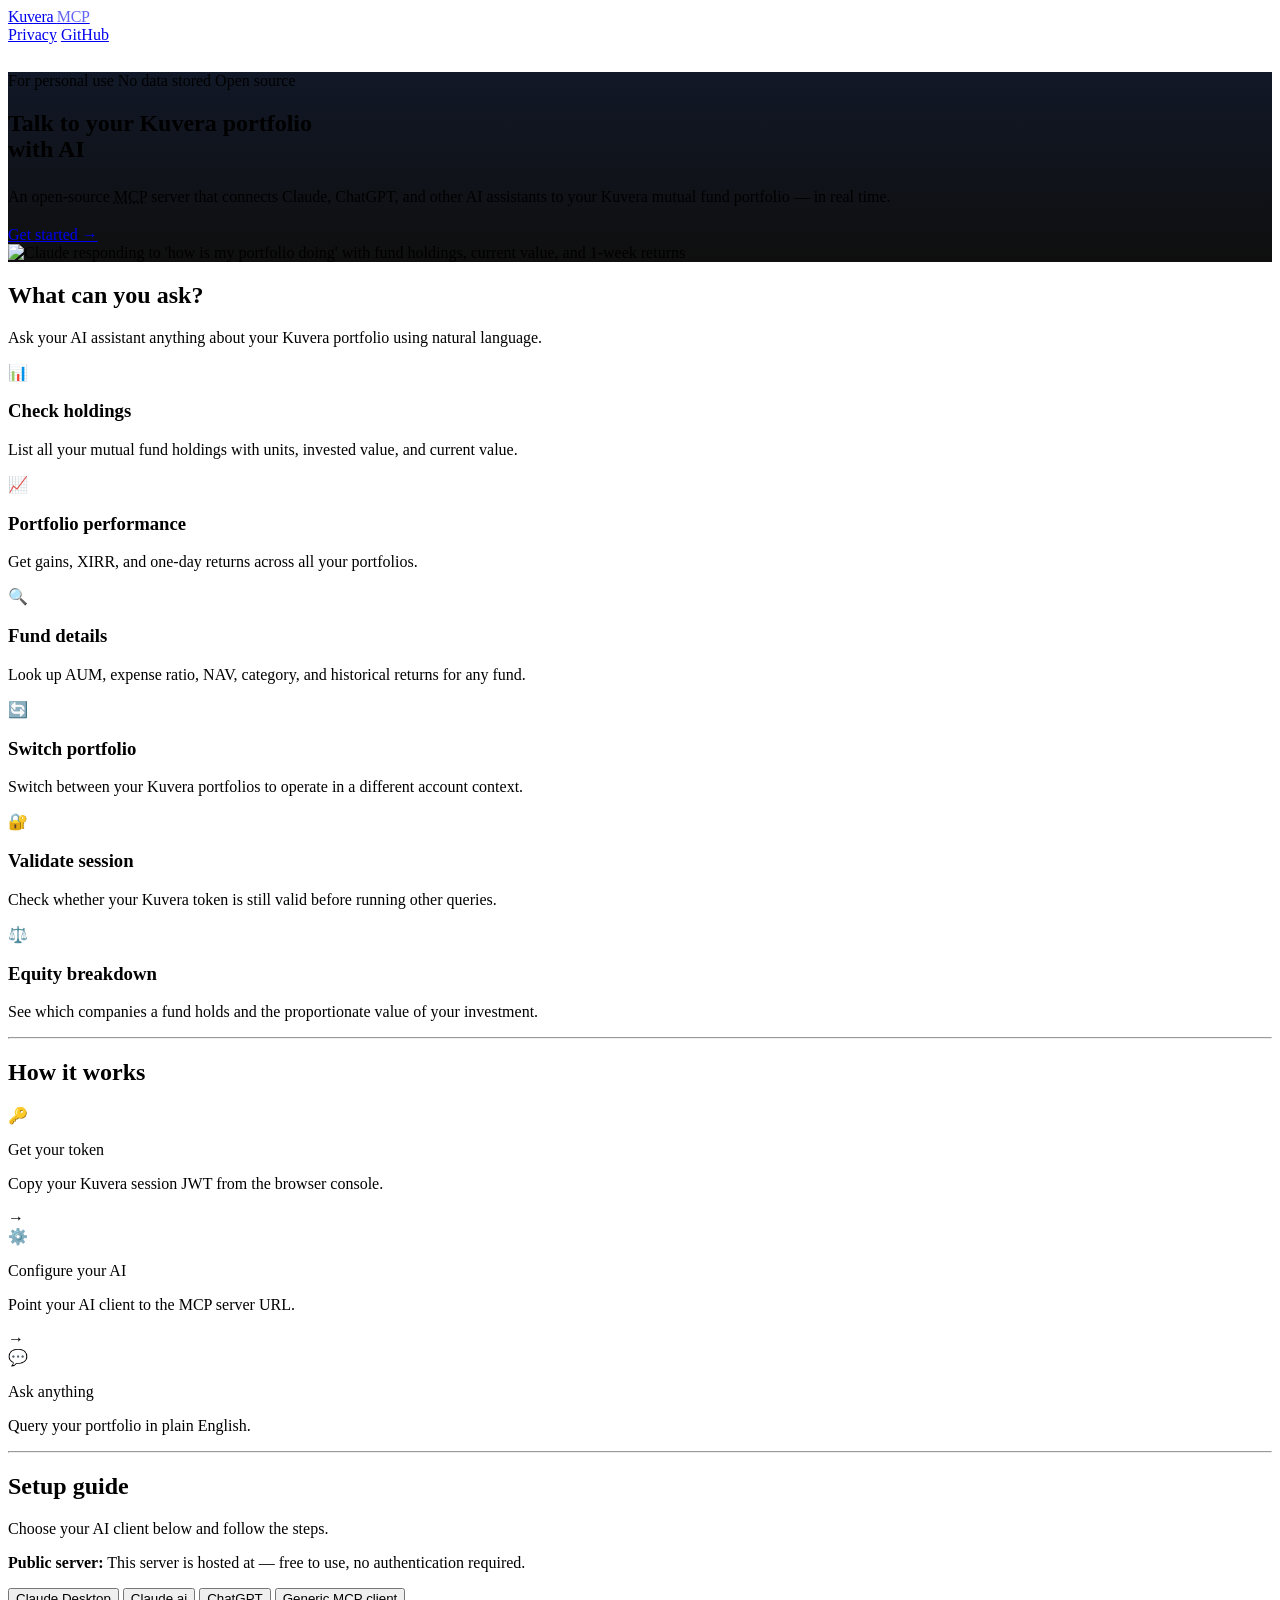
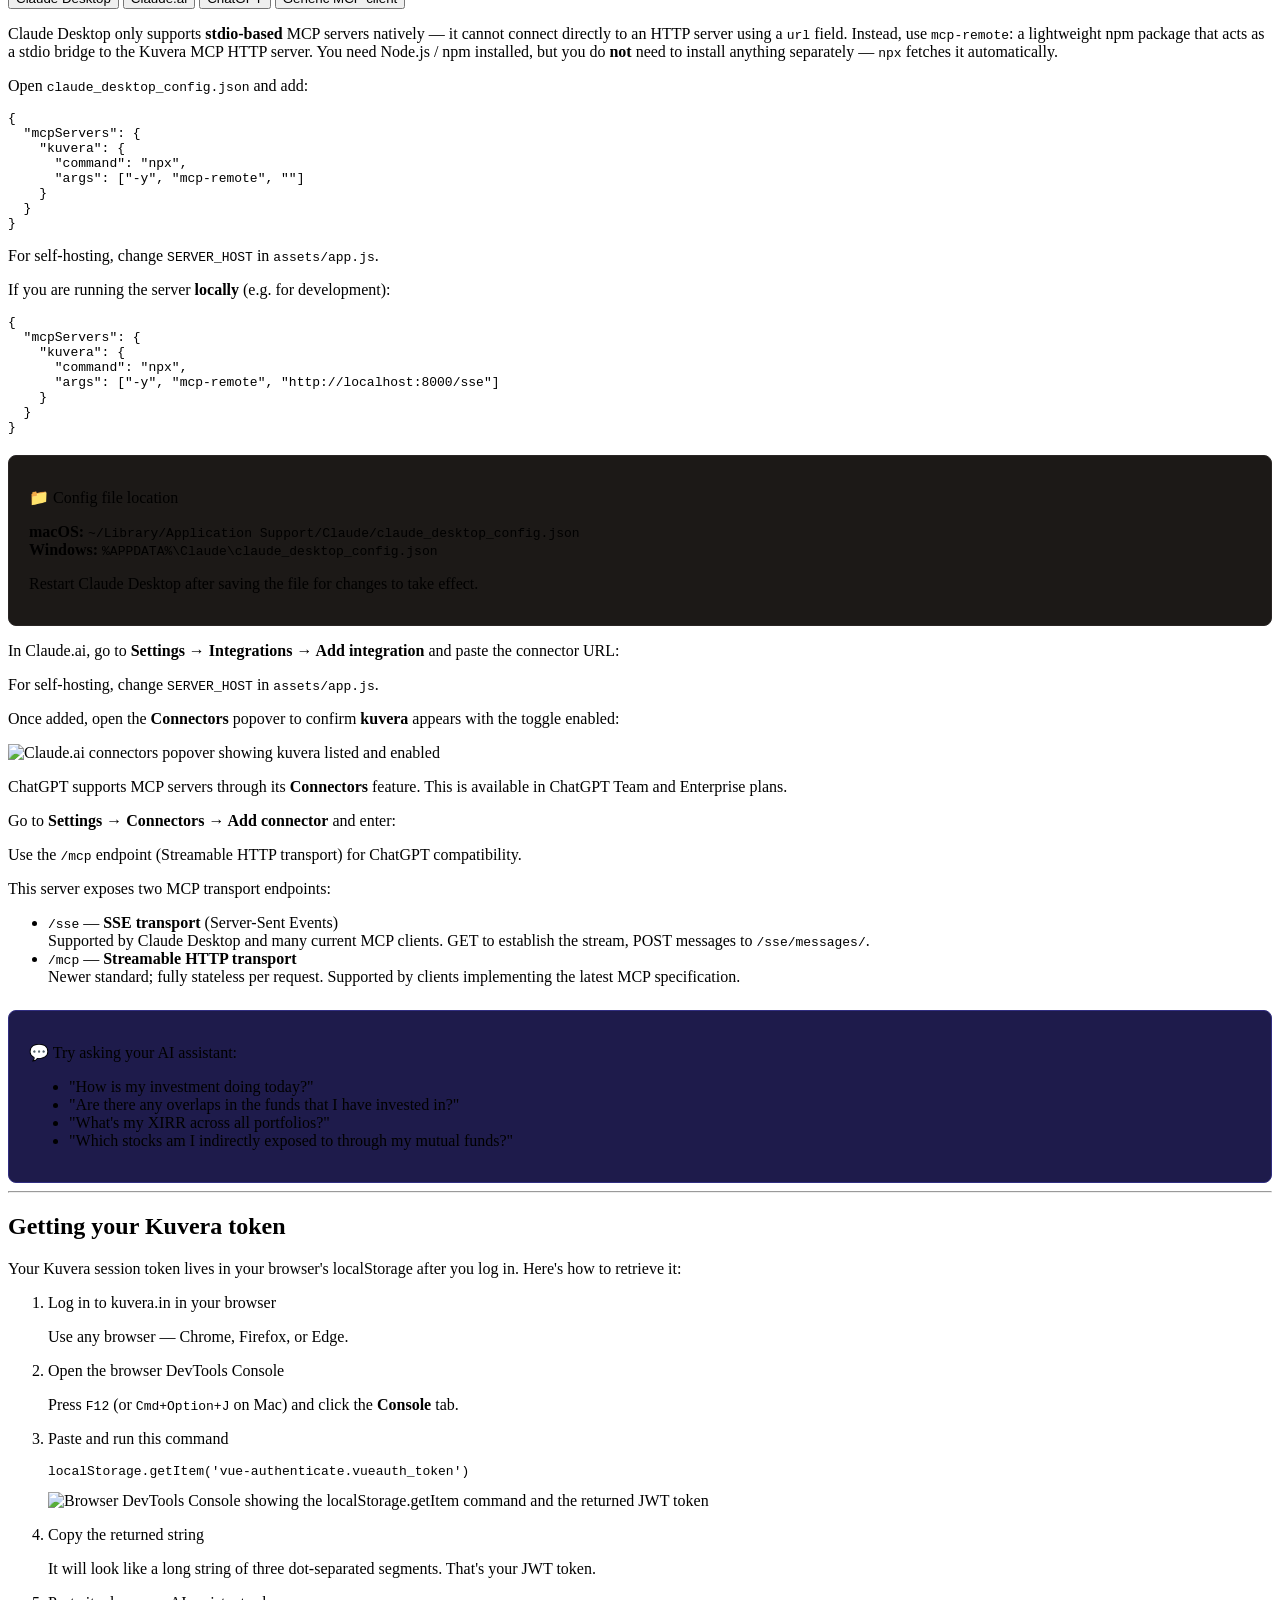
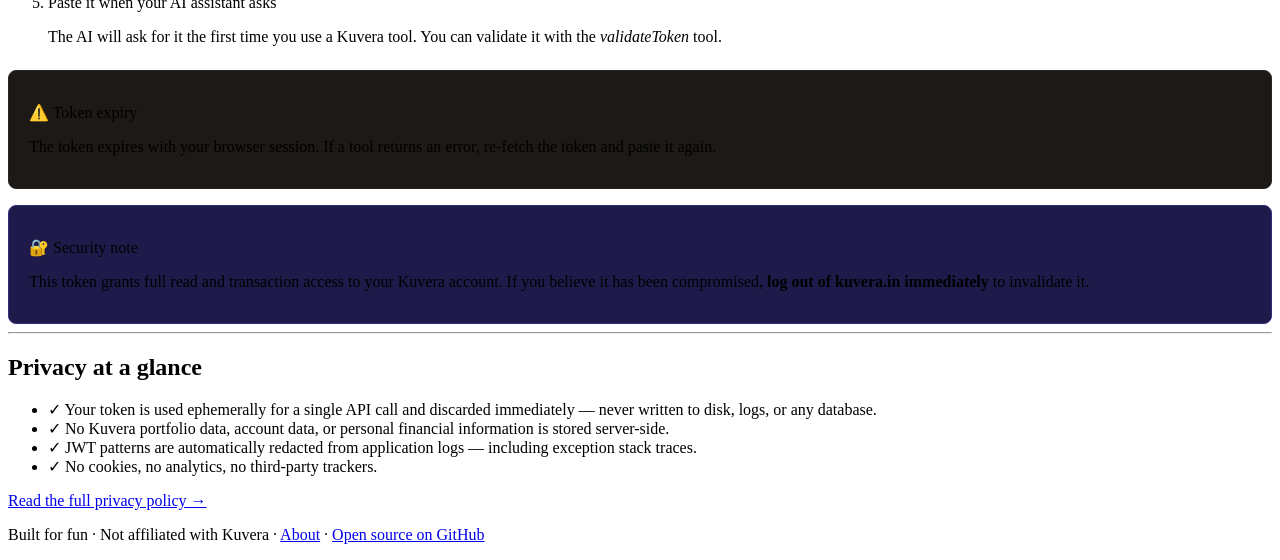
==== commit 9aae94f9: "migrate server host to kuvera.mayanks.me Centralise the public server hostname in SERVER_HOST consta" ====
--- a/static/index.html
+++ b/static/index.html
@@ -153,7 +153,7 @@
     <p class="text-gray-400 mb-8">Choose your AI client below and follow the steps.</p>
 
     <p class="text-gray-400 text-sm mb-6">
-      <strong class="text-gray-300">Public server:</strong> This server is hosted at <code>https://null0.exe.xyz</code> — free to use, no authentication required.
+      <strong class="text-gray-300">Public server:</strong> This server is hosted at <code data-server-url="https://SERVER_HOST"></code> — free to use, no authentication required.
     </p>
 
     <!-- Tab buttons -->
@@ -180,11 +180,11 @@
   "mcpServers": {
     "kuvera": {
       "command": "npx",
-      "args": ["-y", "mcp-remote", "https://null0.exe.xyz/sse"]
+      "args": ["-y", "mcp-remote", "<span data-server-url="https://SERVER_HOST/sse"></span>"]
     }
   }
 }</pre>
-        <p class="text-gray-400 text-sm mt-3">For self-hosting, replace <code>null0.exe.xyz</code> with your own domain.</p>
+        <p class="text-gray-400 text-sm mt-3">For self-hosting, change <code>SERVER_HOST</code> in <code>assets/app.js</code>.</p>
 
         <p class="text-gray-400 text-sm mt-5 mb-2">If you are running the server <strong>locally</strong> (e.g. for development):</p>
         <pre>{
@@ -209,8 +209,8 @@
       <!-- Claude.ai -->
       <div id="tab-claude-ai" class="tab-content">
         <p class="text-gray-300 mb-4">In Claude.ai, go to <strong>Settings → Integrations → Add integration</strong> and paste the connector URL:</p>
-        <pre>https://null0.exe.xyz/sse</pre>
-        <p class="text-gray-400 text-sm mt-4">For self-hosting, replace <code>null0.exe.xyz</code> with your own domain.</p>
+        <pre data-server-url="https://SERVER_HOST/sse"></pre>
+        <p class="text-gray-400 text-sm mt-4">For self-hosting, change <code>SERVER_HOST</code> in <code>assets/app.js</code>.</p>
         <p class="text-gray-400 text-sm mt-5 mb-2">Once added, open the <strong>Connectors</strong> popover to confirm <strong>kuvera</strong> appears with the toggle enabled:</p>
         <img
           src="/assets/images/null-chatgpt.png"
@@ -225,7 +225,7 @@
           ChatGPT supports MCP servers through its <strong>Connectors</strong> feature. This is available in ChatGPT Team and Enterprise plans.
         </p>
         <p class="text-gray-300 mb-4">Go to <strong>Settings → Connectors → Add connector</strong> and enter:</p>
-        <pre>https://null0.exe.xyz/mcp</pre>
+        <pre data-server-url="https://SERVER_HOST/mcp"></pre>
         <p class="text-gray-400 text-sm mt-4">Use the <code>/mcp</code> endpoint (Streamable HTTP transport) for ChatGPT compatibility.</p>
       </div>
 
@@ -242,8 +242,7 @@
             <span class="text-gray-400 text-sm">Newer standard; fully stateless per request. Supported by clients implementing the latest MCP specification.</span>
           </li>
         </ul>
-        <pre class="mt-4">https://null0.exe.xyz/sse    # SSE
-https://null0.exe.xyz/mcp    # Streamable HTTP</pre>
+        <pre class="mt-4" data-server-url="https://SERVER_HOST/sse    # SSE&#10;https://SERVER_HOST/mcp    # Streamable HTTP"></pre>
       </div>
 
     </div><!-- end tab-panel-wrapper -->
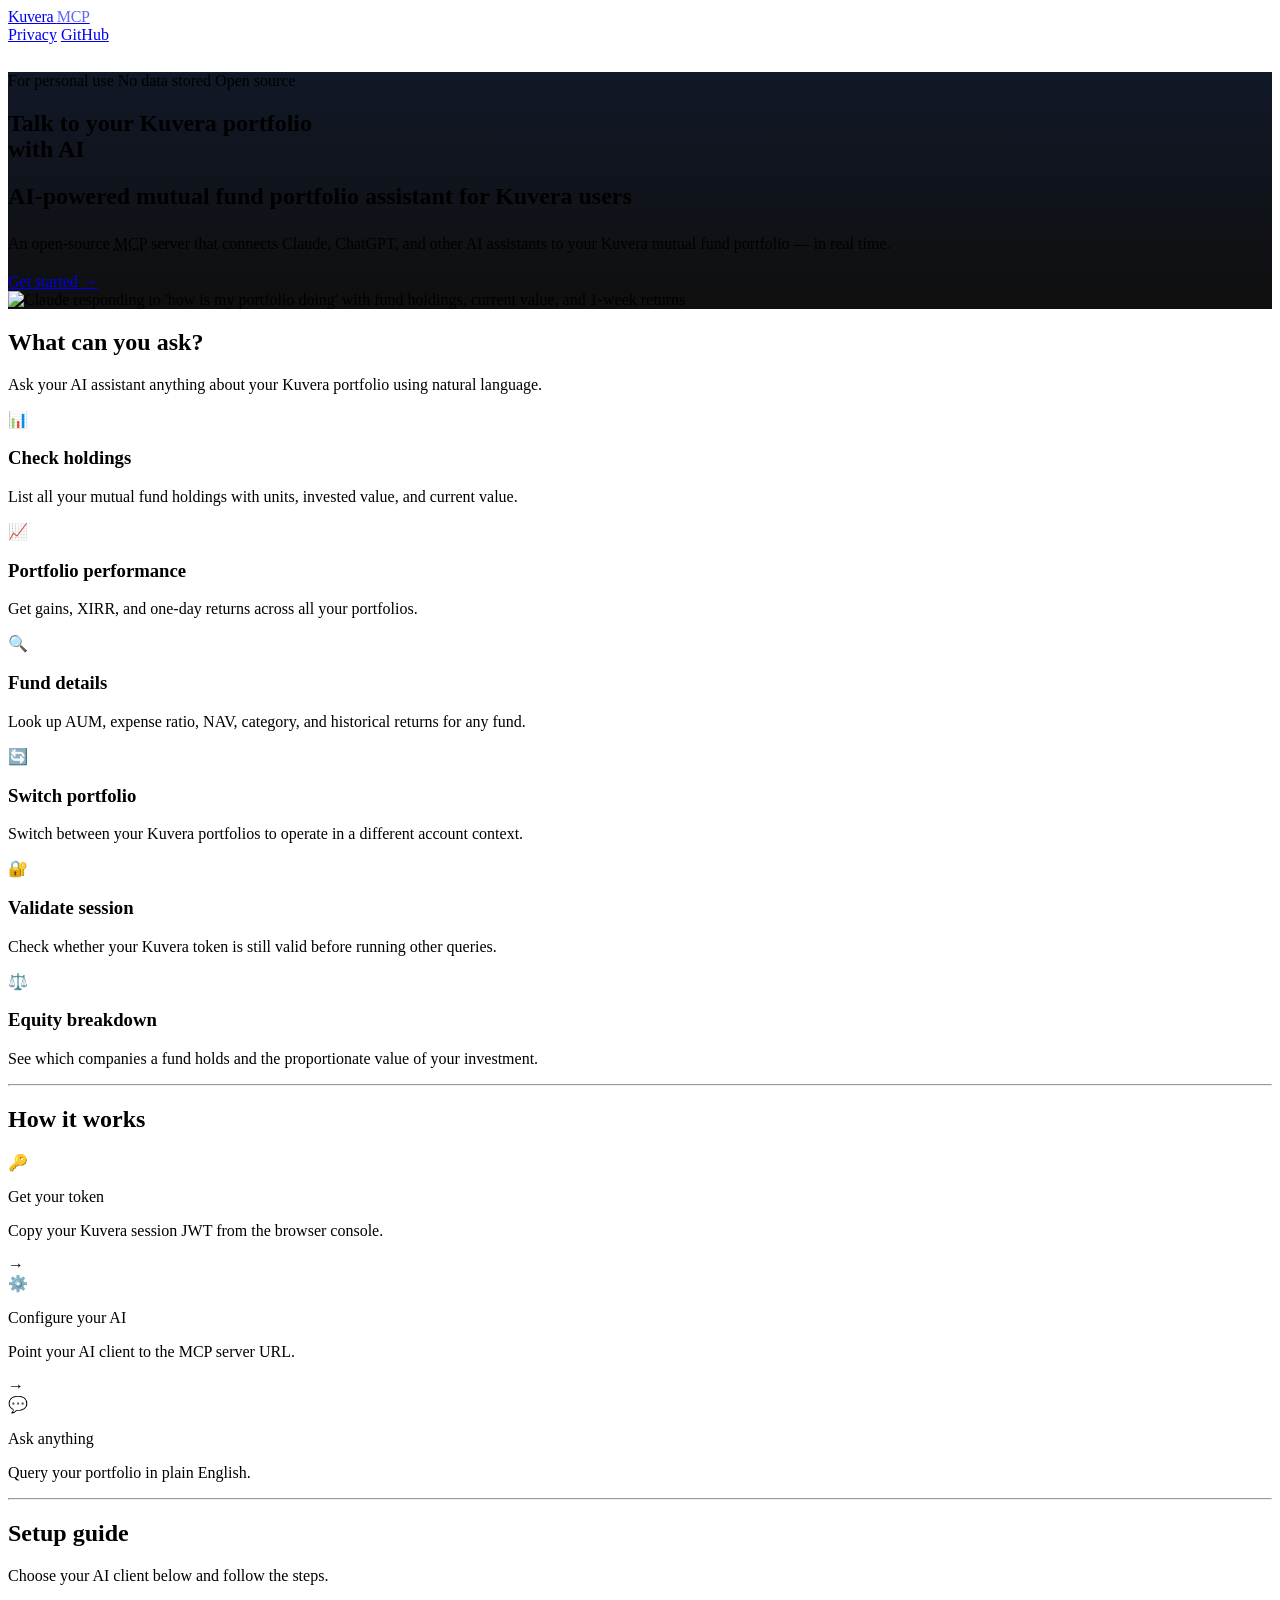
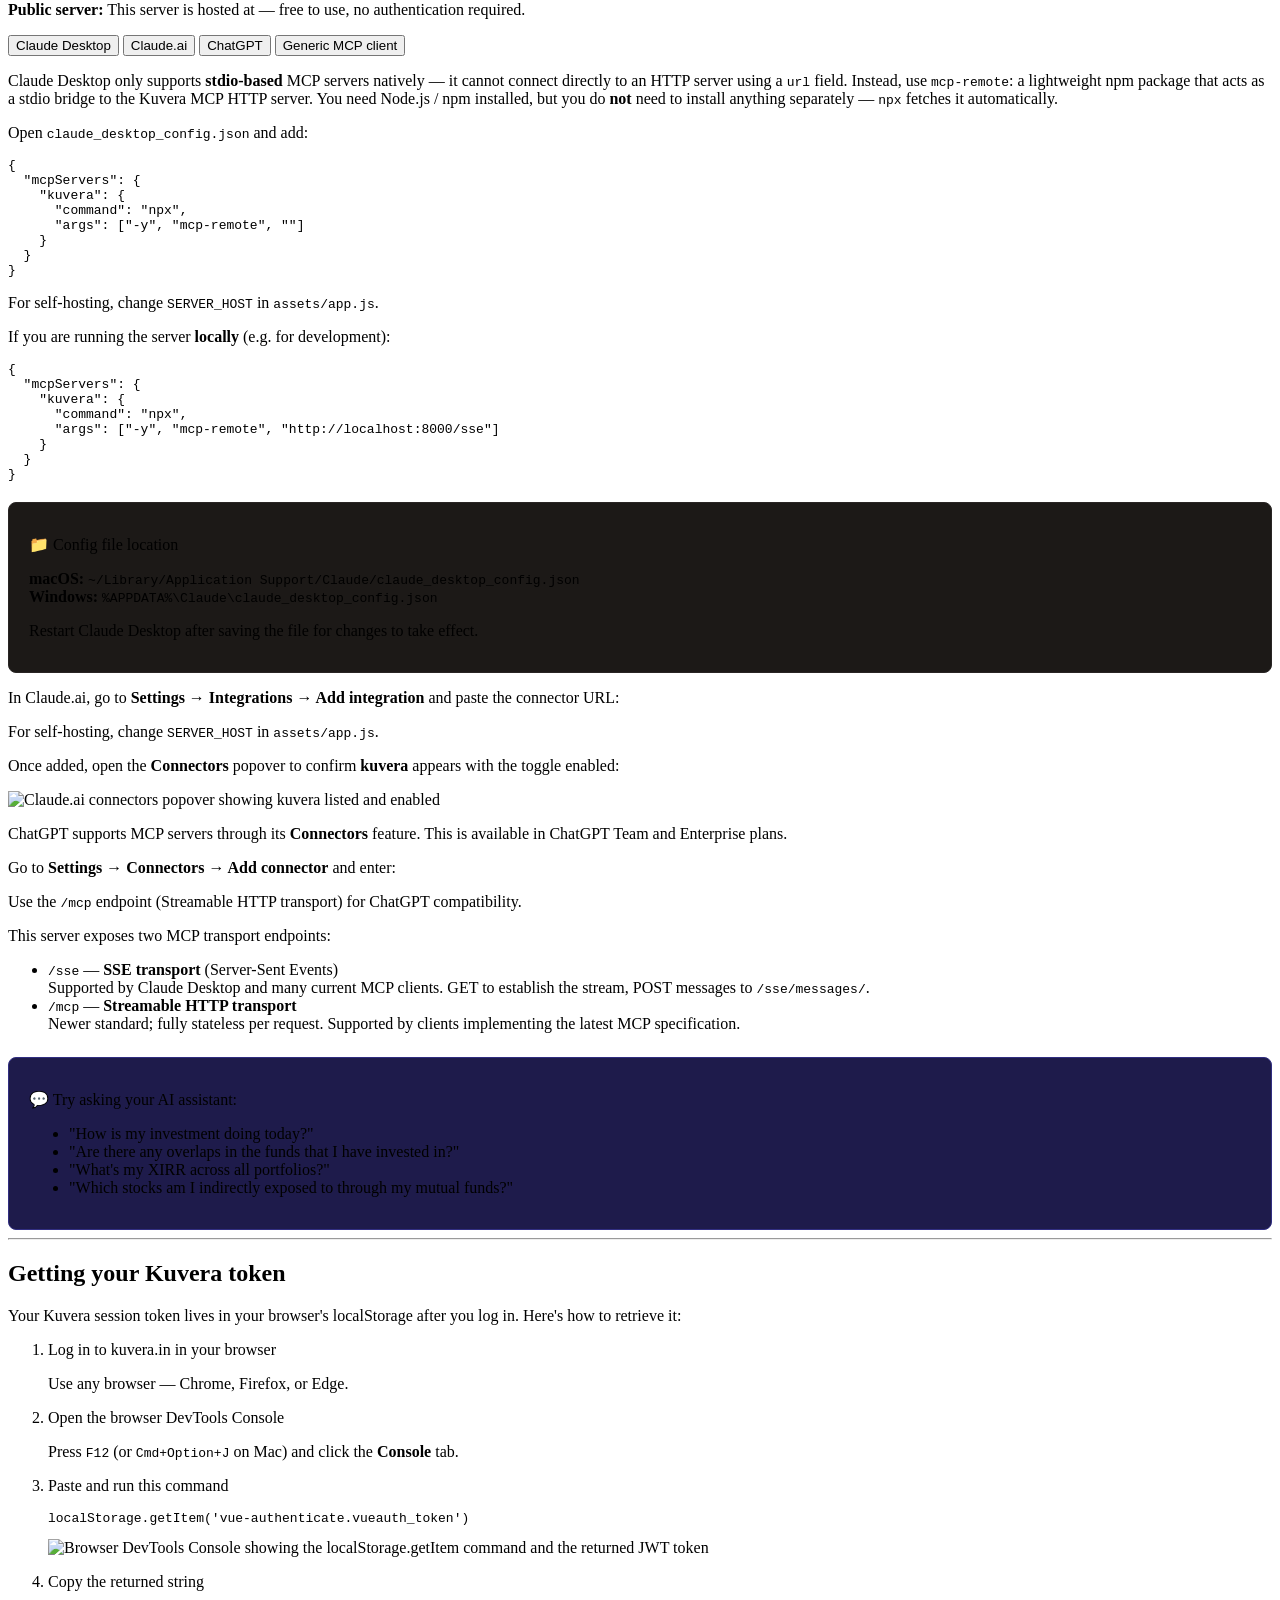
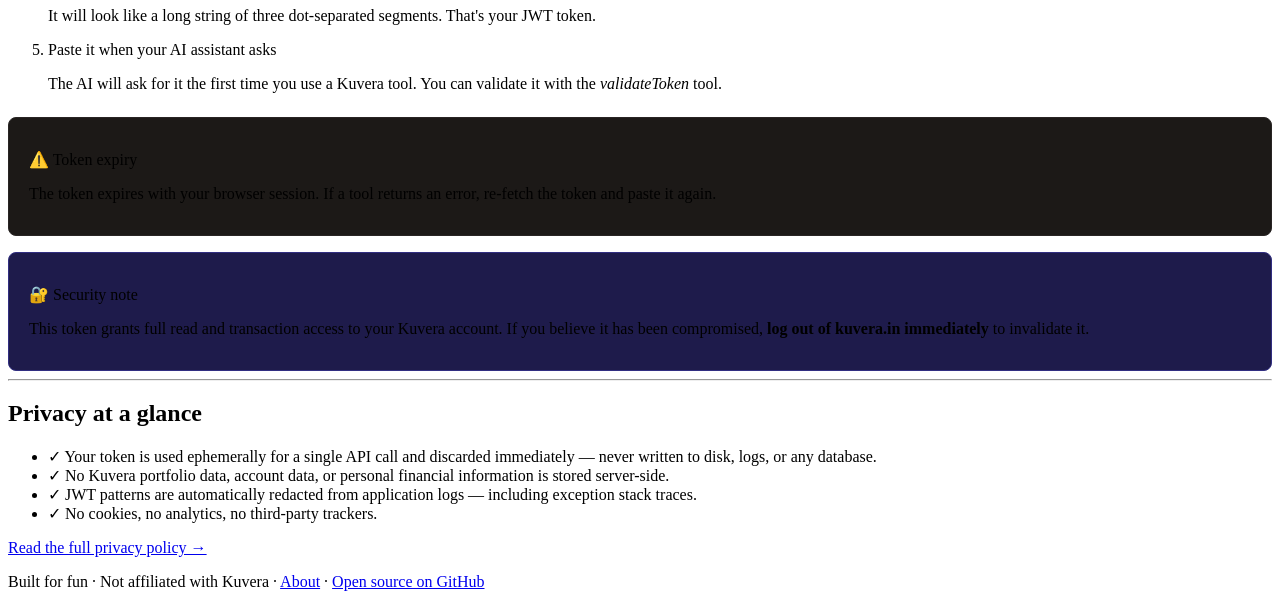
==== commit ae67689c: "Add SEO metadata, social sharing tags, and favicon assets - Add meta description, keywords, canonica" ====
--- a/static/index.html
+++ b/static/index.html
@@ -3,10 +3,69 @@
 <head>
   <meta charset="UTF-8" />
   <meta name="viewport" content="width=device-width, initial-scale=1.0" />
-  <meta name="description" content="An open-source MCP server that connects Claude, ChatGPT, and other AI assistants to your Kuvera mutual fund portfolio in real time." />
+  
   <title>Kuvera MCP — Talk to your portfolio with AI</title>
+  <meta name="description" content="An open-source MCP server that connects Claude, ChatGPT, and other AI assistants to your Kuvera mutual fund portfolio in real time. Query your investments using natural language." />
+  <meta name="keywords" content="Kuvera, MCP, Model Context Protocol, AI, Claude, ChatGPT, mutual funds, portfolio tracker, investment assistant, personal finance, India mutual funds, Kuvera API" />
+  <meta name="author" content="Kuvera MCP" />
+  <meta name="robots" content="index, follow" />
+  <meta name="googlebot" content="index, follow" />
+  
+  <link rel="canonical" href="https://kuvera-mcp.exe.dev/" />
+  
   <link rel="stylesheet" href="/assets/tailwind.min.css" />
   <link rel="stylesheet" href="/assets/style.css" />
+  
+  <meta property="og:type" content="website" />
+  <meta property="og:title" content="Kuvera MCP — Talk to your portfolio with AI" />
+  <meta property="og:description" content="An open-source MCP server that connects Claude, ChatGPT, and other AI assistants to your Kuvera mutual fund portfolio in real time." />
+  <meta property="og:url" content="https://kuvera-mcp.exe.dev/" />
+  <meta property="og:site_name" content="Kuvera MCP" />
+  <meta property="og:locale" content="en_US" />
+  <meta property="og:image" content="https://kuvera-mcp.exe.dev/assets/images/og-image.png" />
+  <meta property="og:image:width" content="1200" />
+  <meta property="og:image:height" content="630" />
+  <meta property="og:image:alt" content="Kuvera MCP - AI-powered portfolio assistant for Kuvera mutual funds" />
+  
+  <meta name="twitter:card" content="summary_large_image" />
+  <meta name="twitter:title" content="Kuvera MCP — Talk to your portfolio with AI" />
+  <meta name="twitter:description" content="An open-source MCP server that connects Claude, ChatGPT, and other AI assistants to your Kuvera mutual fund portfolio in real time." />
+  <meta name="twitter:image" content="https://kuvera-mcp.exe.dev/assets/images/og-image.png" />
+  <meta name="twitter:image:alt" content="Kuvera MCP - AI-powered portfolio assistant for Kuvera mutual funds" />
+  
+  <meta name="theme-color" content="#0f0f0f" />
+  <meta name="msapplication-TileColor" content="#0f0f0f" />
+  <meta name="apple-mobile-web-app-capable" content="yes" />
+  <meta name="apple-mobile-web-app-status-bar-style" content="black-translucent" />
+  <meta name="apple-mobile-web-app-title" content="Kuvera MCP" />
+  
+  <link rel="icon" type="image/svg+xml" href="/assets/images/favicon.svg" />
+  <link rel="icon" type="image/png" sizes="32x32" href="/assets/images/favicon-32x32.png" />
+  <link rel="icon" type="image/png" sizes="16x16" href="/assets/images/favicon-16x16.png" />
+  <link rel="apple-touch-icon" sizes="180x180" href="/assets/images/apple-touch-icon.png" />
+  <link rel="manifest" href="/manifest.json" />
+  
+  <script type="application/ld+json">
+  {
+    "@context": "https://schema.org",
+    "@type": "SoftwareApplication",
+    "name": "Kuvera MCP",
+    "description": "An open-source MCP server that connects Claude, ChatGPT, and other AI assistants to your Kuvera mutual fund portfolio in real time.",
+    "url": "https://kuvera-mcp.exe.dev/",
+    "applicationCategory": "FinanceApplication",
+    "operatingSystem": "Any",
+    "offers": {
+      "@type": "Offer",
+      "price": "0",
+      "priceCurrency": "USD"
+    },
+    "author": {
+      "@type": "Person",
+      "name": "Kuvera MCP"
+    },
+    "license": "https://github.com/mayanks/null0/blob/main/LICENSE"
+  }
+  </script>
 </head>
 <body>
 
@@ -41,6 +100,7 @@
     <h1 class="text-4xl md:text-5xl lg:text-6xl font-bold text-white mb-6" style="line-height:1.1">
       Talk to your Kuvera portfolio<br />with AI
     </h1>
+    <h2 class="sr-only">AI-powered mutual fund portfolio assistant for Kuvera users</h2>
     <p class="text-lg md:text-xl text-gray-400 mb-10 max-w-2xl mx-auto" style="line-height:1.7">
       An open-source <abbr title="Model Context Protocol — a standard way for AI assistants to connect to external tools and data sources" class="cursor-help border-b border-dotted border-gray-500">MCP</abbr> server that connects Claude, ChatGPT, and other AI assistants
       to your Kuvera mutual fund portfolio — in real time.
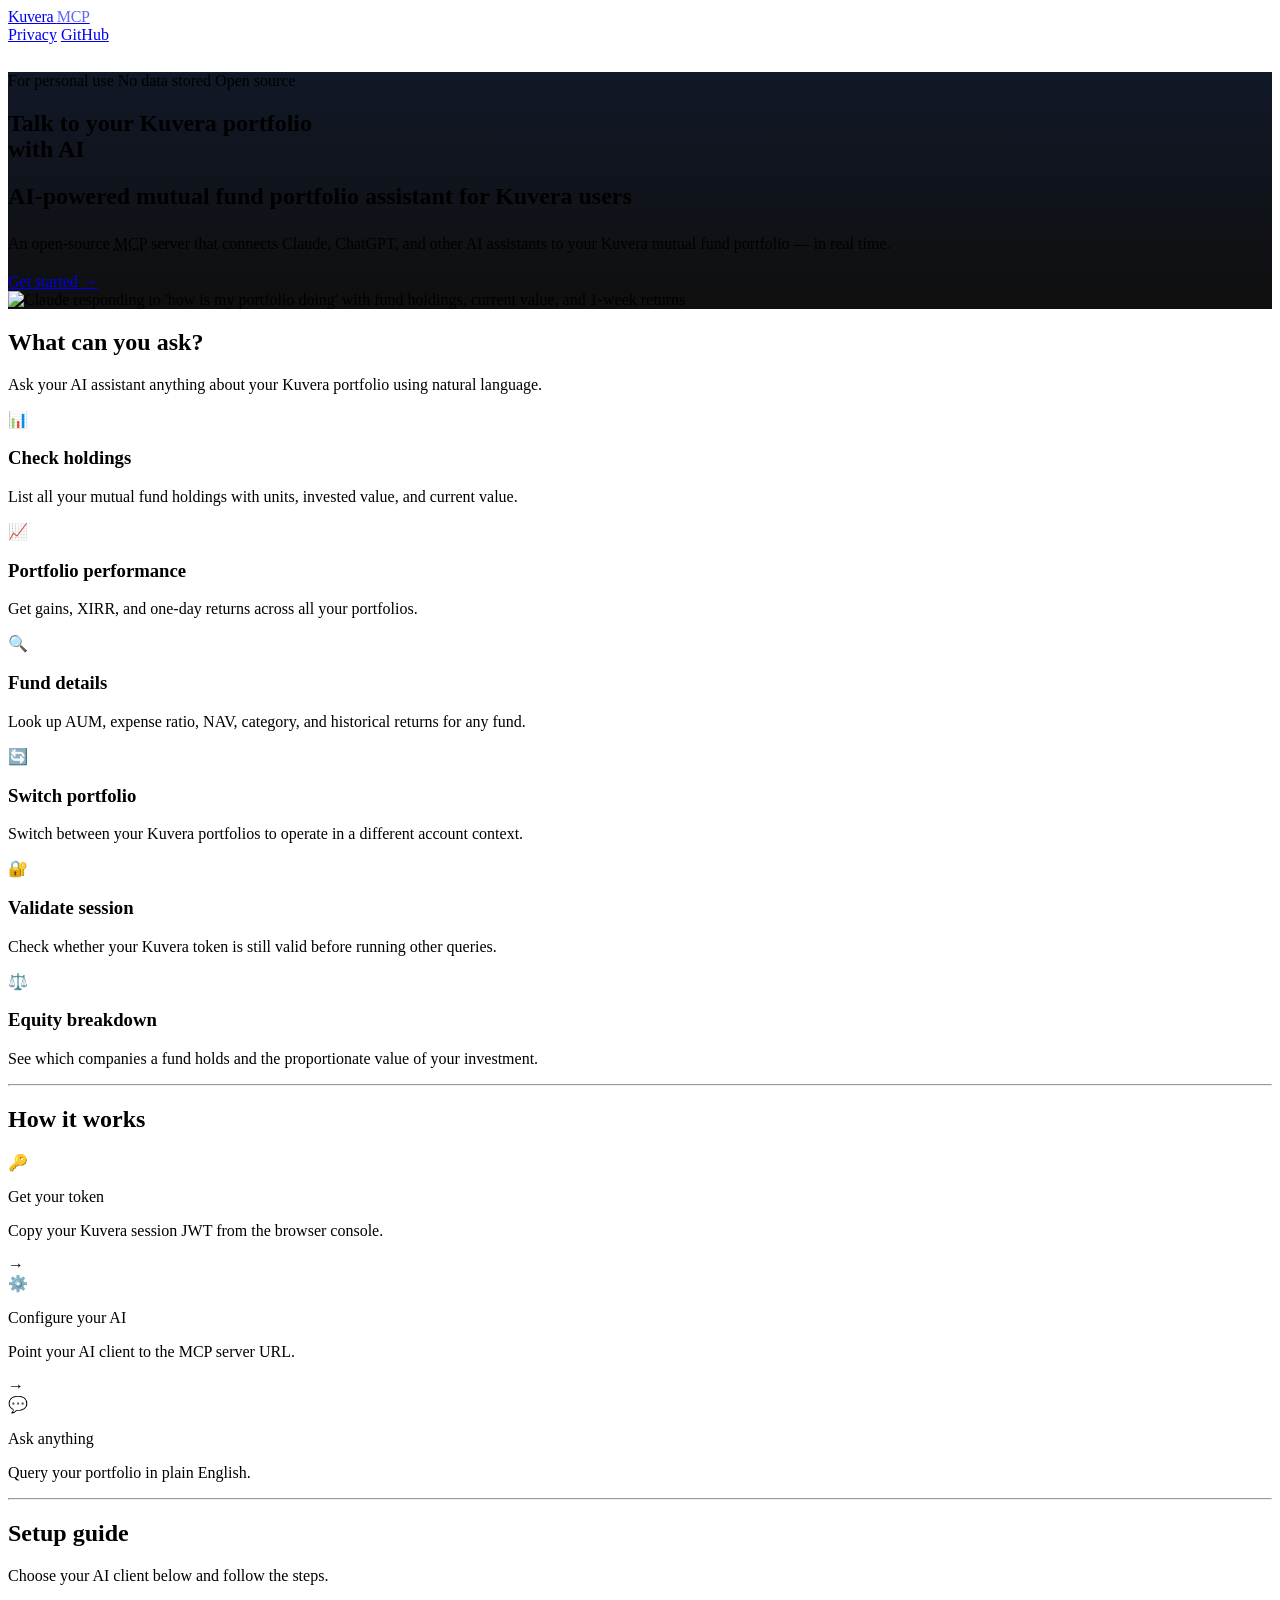
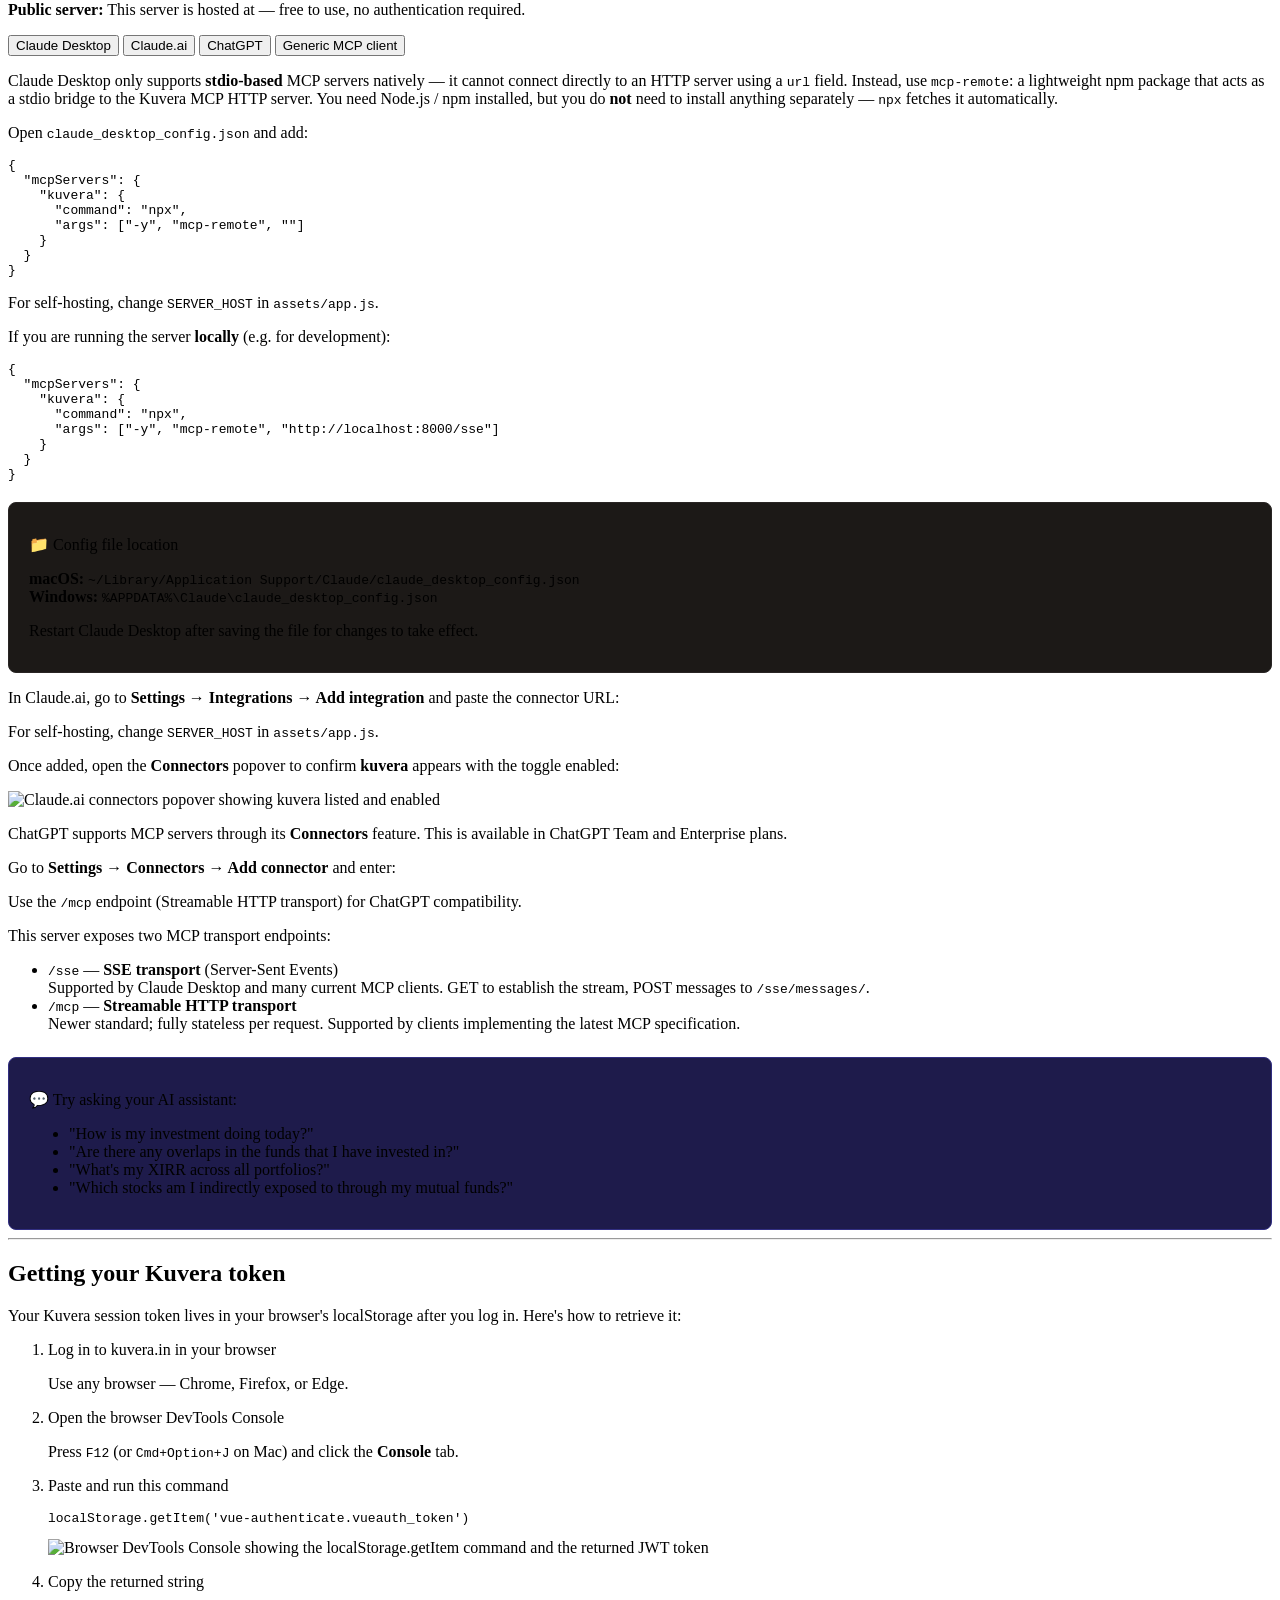
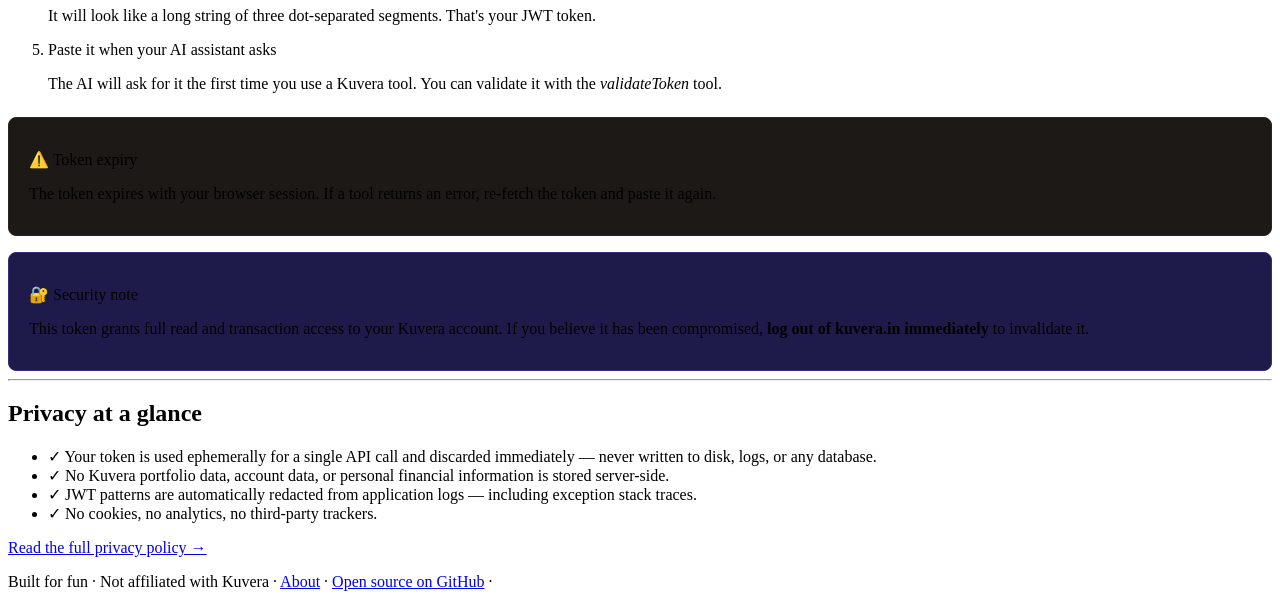
==== commit e1112d44: "Add VERSION file and display release in site footer Introduce a root VERSION file (v1.1) served at G" ====
--- a/static/index.html
+++ b/static/index.html
@@ -414,7 +414,7 @@
 ====================================================================== -->
 <footer class="py-8">
   <div class="max-w-7xl mx-auto px-4 sm:px-6 lg:px-8 text-center text-sm">
-    <p>Built for fun · Not affiliated with Kuvera · <a href="/about" class="text-indigo-400 hover:text-indigo-300 transition-colors">About</a> · <a href="https://github.com/mayanks/null0" target="_blank" rel="noopener noreferrer" class="text-indigo-400 hover:text-indigo-300 transition-colors">Open source on GitHub</a></p>
+    <p>Built for fun · Not affiliated with Kuvera · <a href="/about" class="text-indigo-400 hover:text-indigo-300 transition-colors">About</a> · <a href="https://github.com/mayanks/null0" target="_blank" rel="noopener noreferrer" class="text-indigo-400 hover:text-indigo-300 transition-colors">Open source on GitHub</a> · <span data-app-version class="text-gray-500"></span></p>
   </div>
 </footer>
 
